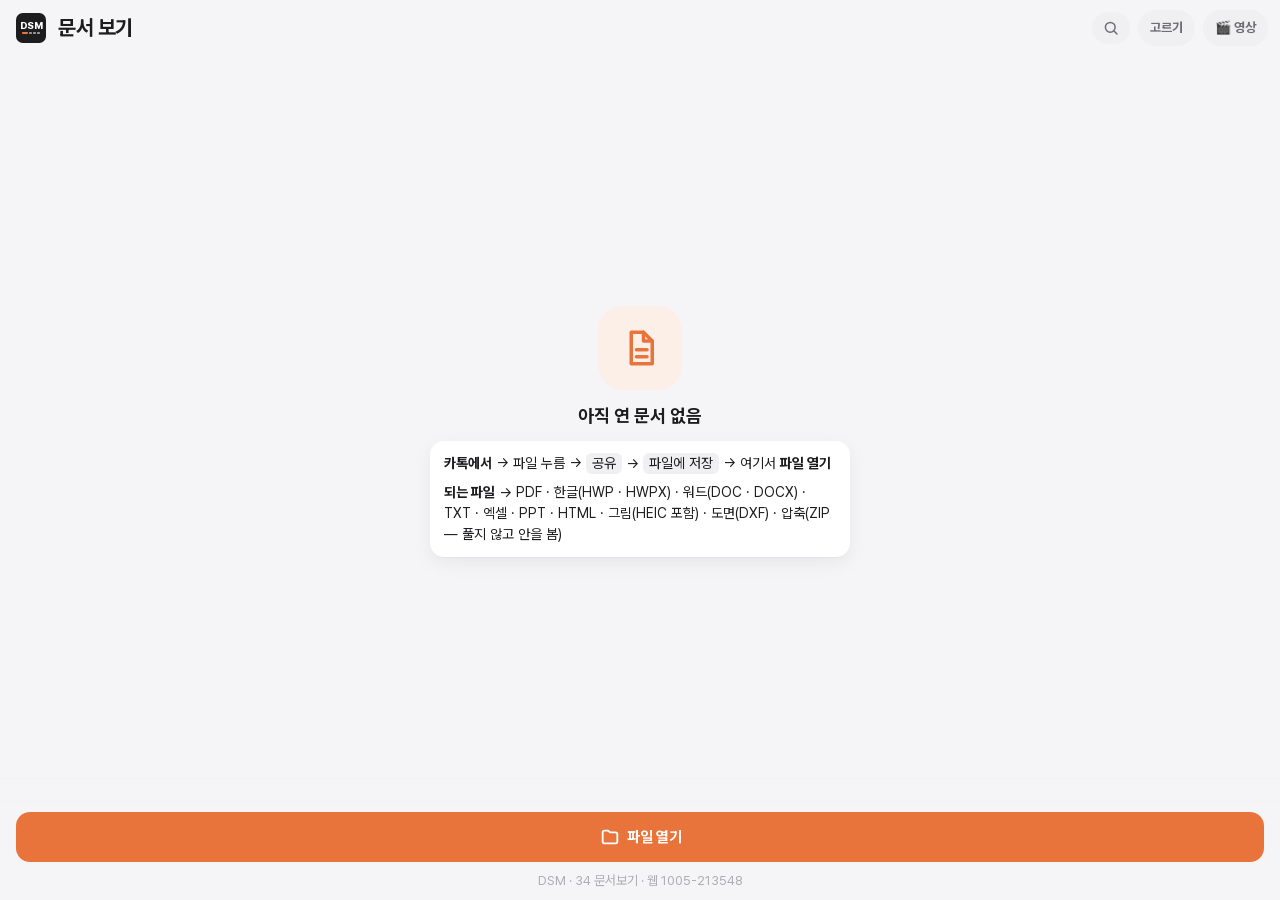
==== beta/index.html @ bac903a6 "시험판 beta — 골라 복사 (시험 뒤 지움) Co-Authored-By: Claude Opus 5.5 <noreply@anthropic.com>" ====
<!doctype html>
<html lang="ko">
<head>
<meta charset="utf-8">
<meta name="viewport" content="width=device-width, initial-scale=1, maximum-scale=1, user-scalable=no, viewport-fit=cover">
<title>문서 보기</title>
<!-- 문서 보기 — 보기 화면 (2단계 · 2026-10-03 · 시안 B 종이)
     구역 지도 : ① 색 이름 ② 모양 ③ 화면 뼈대(목록 · 보기 · 판) ④ app.js
     PC 크롬에서 열면 가짜 다리(시험용 목록)로 돈다 — 폰에서는 앱 껍데기의 window.Android 를 씀 -->
<link rel="stylesheet" href="dsm/dsm.css">
<link rel="manifest" href="manifest.webmanifest">
<meta name="apple-mobile-web-app-capable" content="yes">
<meta name="mobile-web-app-capable" content="yes">
<meta name="apple-mobile-web-app-title" content="문서 보기">
<meta name="apple-mobile-web-app-status-bar-style" content="default">
<meta name="theme-color" content="#f5f5f7" media="(prefers-color-scheme: light)">
<meta name="theme-color" content="#000000" media="(prefers-color-scheme: dark)">
<meta name="docview-ver" content="1005-213548">
<link rel="apple-touch-icon" href="icons/icon-180.png">
<link rel="icon" href="icons/favicon-32.png">
<link rel="stylesheet" href="app.css">
</head>
<body>
<svg width="0" height="0" style="position:absolute" aria-hidden="true">
  <symbol id="i-back" viewBox="0 0 24 24"><path d="M15 18l-6-6 6-6"/></symbol>
  <symbol id="i-more" viewBox="0 0 24 24"><circle cx="5" cy="12" r="1.2"/><circle cx="12" cy="12" r="1.2"/><circle cx="19" cy="12" r="1.2"/></symbol>
  <symbol id="i-open" viewBox="0 0 24 24"><path d="M4 7a2 2 0 0 1 2-2h4l2 2h6a2 2 0 0 1 2 2v8a2 2 0 0 1-2 2H6a2 2 0 0 1-2-2z"/></symbol>
  <symbol id="i-doc" viewBox="0 0 24 24"><path d="M7 3h7l5 5v13H7z"/><path d="M14 3v5h5M10 13h6M10 17h6"/></symbol>
  <symbol id="i-page" viewBox="0 0 24 24"><rect x="6" y="3" width="12" height="18" rx="2"/><path d="M9 8h6M9 12h6"/></symbol>
  <symbol id="i-find" viewBox="0 0 24 24"><circle cx="11" cy="11" r="6.5"/><path d="M20 20l-4-4"/></symbol>
  <symbol id="i-size" viewBox="0 0 24 24"><path d="M4 18L9 6l5 12M5.8 14h6.4M15 18l3-7 3 7M15.9 16h4.2"/></symbol>
  <symbol id="i-plain" viewBox="0 0 24 24"><path d="M5 6h14M5 10h14M5 14h10M5 18h7"/></symbol>
  <symbol id="i-fit" viewBox="0 0 24 24"><path d="M4 9V4h5M20 9V4h-5M4 15v5h5M20 15v5h-5"/></symbol>
  <symbol id="i-layers" viewBox="0 0 24 24"><path d="M12 4l9 5-9 5-9-5z"/><path d="M3 14l9 5 9-5"/></symbol>
  <symbol id="i-bg" viewBox="0 0 24 24"><circle cx="12" cy="12" r="8"/><path d="M12 4a8 8 0 0 1 0 16z" fill="currentColor"/></symbol>
  <symbol id="i-up" viewBox="0 0 24 24"><path d="M6 15l6-6 6 6"/></symbol>
  <symbol id="i-down" viewBox="0 0 24 24"><path d="M6 9l6 6 6-6"/></symbol>
  <symbol id="i-rot" viewBox="0 0 24 24"><path d="M20 12a8 8 0 1 1-2.34-5.66"/><path d="M20 4v5h-5"/></symbol>
  <symbol id="i-pen" viewBox="0 0 24 24"><path d="M4 20l1.2-4.8L15.5 4.9a2 2 0 0 1 2.8 0l.8.8a2 2 0 0 1 0 2.8L8.8 18.8z"/><path d="M13.5 7l3.5 3.5"/></symbol>
  <symbol id="i-memo" viewBox="0 0 24 24"><path d="M5 4h14v10.5L13.5 20H5z"/><path d="M13.5 20v-5.5H19M8.5 9h7M8.5 12.5h4"/></symbol>
  <symbol id="i-eraser" viewBox="0 0 24 24"><path d="M9 20h11"/><path d="M4.6 14.4l9-9a2 2 0 0 1 2.8 0l2.2 2.2a2 2 0 0 1 0 2.8L11 18H8.2z"/><path d="M9 9l6 6"/></symbol>
  <symbol id="i-undo" viewBox="0 0 24 24"><path d="M9 13L4 8l5-5"/><path d="M4 8h10a6 6 0 0 1 0 12h-3"/></symbol>
  <symbol id="i-x" viewBox="0 0 24 24"><path d="M6 6l12 12M18 6L6 18"/></symbol>
  <symbol id="i-share" viewBox="0 0 24 24"><circle cx="18" cy="5.5" r="2.5"/><circle cx="6" cy="12" r="2.5"/><circle cx="18" cy="18.5" r="2.5"/><path d="M8.2 10.8l7.6-4.1M8.2 13.2l7.6 4.1"/></symbol>
  <symbol id="i-ruler" viewBox="0 0 24 24"><path d="M3.5 16.5L16.5 3.5l4 4L7.5 20.5z"/><path d="M7 13l2 2M10 10l2 2M13 7l2 2"/></symbol>
  <symbol id="i-copy" viewBox="0 0 24 24"><rect x="8.5" y="8.5" width="11.5" height="11.5" rx="2.2"/><path d="M15.5 8.5V6.2a2.2 2.2 0 0 0-2.2-2.2H6.2A2.2 2.2 0 0 0 4 6.2v7.1a2.2 2.2 0 0 0 2.2 2.2h2.3"/></symbol>
  <symbol id="i-mark" viewBox="0 0 24 24"><path d="M7 3.5h10a1 1 0 0 1 1 1V21l-6-4.2L6 21V4.5a1 1 0 0 1 1-1z"/></symbol>
  <symbol id="i-arrow" viewBox="0 0 24 24"><path d="M5 19L19 5M10 5h9v9"/></symbol>
  <symbol id="i-box" viewBox="0 0 24 24"><rect x="4" y="6" width="16" height="12" rx="1.5"/></symbol>
  <symbol id="i-oval" viewBox="0 0 24 24"><ellipse cx="12" cy="12" rx="8.5" ry="6.5"/></symbol>
  <symbol id="i-text" viewBox="0 0 24 24"><path d="M5 7V4.5h14V7M12 4.5v15M9 19.5h6"/></symbol>
  <symbol id="i-grid" viewBox="0 0 24 24"><rect x="4" y="4" width="6.5" height="7" rx="1.2"/><rect x="13.5" y="4" width="6.5" height="7" rx="1.2"/><rect x="4" y="13.5" width="6.5" height="7" rx="1.2"/><rect x="13.5" y="13.5" width="6.5" height="7" rx="1.2"/></symbol>
</svg>

<!-- ③-① 최근 목록 -->
<section id="home" class="view">
  <header class="bar" id="homebar"><span class="dsm-mark" aria-hidden="true"><b>DSM</b><i><u></u><u></u><u></u><u></u></i></span><h1>문서 보기</h1><button class="tovideo 찾기단추" id="gfind" aria-label="전체 찾기"><svg class="ico"><use href="#i-find"/></svg></button><button class="tovideo" id="selbtn">고르기</button><a class="tovideo" href="video/index.html">🎬 영상</a></header>
  <header class="bar" id="selbar" hidden><h1 id="selcnt">0개 고름</h1><button class="tovideo" id="selall">다 고르기</button><button class="tovideo" id="seldone">끝</button></header>
  <header class="bar findbar" id="gbar" hidden><button class="ib" id="gclose" aria-label="찾기 닫기"><svg class="ico"><use href="#i-back"/></svg></button><label class="field"><svg class="ico"><use href="#i-find"/></svg><input id="gq" type="search" placeholder="파일 이름 · 문서 속 글" enterkeyhint="search" autocomplete="off"></label></header>
  <div id="kinds" class="칩줄" hidden></div>
  <main id="list" class="list"></main>
  <div id="empty" class="empty" hidden>
    <div class="big"><svg class="ico"><use href="#i-doc"/></svg></div>
    <h2>아직 연 문서 없음</h2>
    <div class="how">
      <div><b>카톡에서</b> → 파일 누름 → <span class="pill">⋮</span> → <span class="pill">다른 앱으로 열기</span> → 문서 보기</div>
      <div><b>되는 파일</b> → PDF · 한글(HWP · HWPX) · 워드(DOC · DOCX) · TXT · 엑셀(XLS · XLSX) · PPT(PPTX · 옛 PPT) · HTML · 그림(JPG · PNG · HEIC 등) · 도면(DXF) · 압축(ZIP — 풀지 않고 안을 봄)</div>
      <div><b>녹화 영상</b> → 갤러리에서 <span class="pill">공유</span> → 문서 보기 → 장면판으로 클로드에게 (위 🎬)</div>
    </div>
  </div>
  <button id="pick" class="fab"><svg class="ico"><use href="#i-open"/></svg>파일 열기</button>
  <div id="selfoot" class="selfoot" hidden><button id="selpdf" class="새것" hidden>📄 PDF 로</button><button id="selcmp" class="새것" hidden>⇄ 견주기</button><button id="selfav">⭐ 즐겨찾기</button><button id="selgroup">🏷 묶음</button><button id="seldel" class="지움">지우기</button></div>
  <div class="서명" id="sign">DSM · 34 문서보기</div>
</section>

<!-- ③-② 보기 -->
<section id="viewer" class="view" hidden>
  <header class="bar" id="vbar">
    <button class="ib" id="back" aria-label="뒤로"><svg class="ico"><use href="#i-back"/></svg></button>
    <div class="t"><div class="n" id="vname"></div><div class="s" id="vsub"></div></div>
    <button class="ib 밤-b" id="nightbtn" aria-label="밤 보기" hidden>🌙</button>
    <button class="ib bmk-b" id="bmk" aria-label="책갈피" hidden><svg class="ico"><use href="#i-mark"/></svg></button>
    <button class="ib memo-b" id="memo" aria-label="쪽지"><svg class="ico"><use href="#i-memo"/></svg></button>
  </header>
  <header class="bar findbar" id="findbar" hidden>
    <button class="ib" id="fclose" aria-label="찾기 닫기"><svg class="ico"><use href="#i-back"/></svg></button>
    <label class="field"><svg class="ico"><use href="#i-find"/></svg><input id="fq" type="search" placeholder="찾을 낱말" enterkeyhint="search" autocomplete="off"></label>
    <span class="cnt" id="fcnt"></span>
    <button class="ib" id="fprev" aria-label="앞"><svg class="ico"><use href="#i-up"/></svg></button>
    <button class="ib" id="fnext" aria-label="뒤"><svg class="ico"><use href="#i-down"/></svg></button>
  </header>
  <div id="memobox" class="memobox" hidden><div class="mt" id="memotext" role="button"></div><button class="ib" id="memofold" aria-label="쪽지 접기"><svg class="ico"><use href="#i-x"/></svg></button></div>
  <div id="note" class="note" hidden></div>
  <main id="reader" class="reader"><div id="pages" class="pages"></div></main>
  <main id="flow" class="flow" hidden><div id="flowin" class="flowin"></div></main>
  <main id="zipbox" class="list zipbox" hidden></main>
  <main id="cadbox" class="cadbox" hidden><canvas id="cad"></canvas><div id="cadnotes" class="cadnotes"></div></main>
  <div id="resume" class="이어봄" hidden><span id="resumetext"></span><button id="resumetop">처음부터</button></div>
  <div id="penpal" class="penpal" hidden></div>
  <div id="shapebar" class="shapebar" hidden><button data-f="a"><svg class="ico"><use href="#i-arrow"/></svg>화살표</button><button data-f="r"><svg class="ico"><use href="#i-box"/></svg>네모</button><button data-f="o"><svg class="ico"><use href="#i-oval"/></svg>동그라미</button><button data-f="t"><svg class="ico"><use href="#i-text"/></svg>글</button></div>
  <div id="stampbar" class="shapebar 도장줄" hidden></div>
  <div id="penbar" class="penbar" hidden>
    <div class="펜종류"><button data-m="펜">펜</button><button data-m="형광">형광</button><button data-m="메모">메모</button><button data-m="도형">도형</button><button data-m="도장">도장</button></div>
    <button class="펜지금" id="pencolor" aria-label="색 고르기"><i id="pencolordot"></i><svg class="ico"><use href="#i-down"/></svg></button>
    <span class="갈피"></span>
    <button class="pb" id="eraser"><svg class="ico"><use href="#i-eraser"/></svg>지우개</button>
    <button class="pb" id="undo"><svg class="ico"><use href="#i-undo"/></svg>되돌리기</button>
    <button class="pb" id="penoff" aria-label="펜 끄기"><svg class="ico"><use href="#i-x"/></svg></button>
  </div>
  <div id="measbar" class="penbar measbar" hidden>
    <div class="재기글" id="meastext"></div>
    <button class="pb" id="measscale" hidden>축척</button>
    <button class="pb" id="meassave" hidden>남기기</button>
    <button class="pb" id="measundo"><svg class="ico"><use href="#i-undo"/></svg>한 점</button>
    <button class="pb" id="measclear">새로</button>
    <button class="pb" id="measoff" aria-label="재기 끄기"><svg class="ico"><use href="#i-x"/></svg></button>
  </div>
  <footer class="tools" id="tools">
    <button class="tool" id="goto"><svg class="ico"><use href="#i-grid"/></svg>쪽 목록</button>
    <button class="tool" id="find"><svg class="ico"><use href="#i-find"/></svg>찾기</button>
    <button class="tool" id="size"><svg class="ico"><use href="#i-size"/></svg>글씨</button>
    <button class="tool" id="plain"><svg class="ico"><use href="#i-plain"/></svg><span id="plainlab">글자만</span></button>
    <button class="tool" id="fit"><svg class="ico"><use href="#i-fit"/></svg>맞춤</button>
    <button class="tool" id="layers"><svg class="ico"><use href="#i-layers"/></svg>레이어</button>
    <button class="tool" id="rot"><svg class="ico"><use href="#i-rot"/></svg>돌리기</button>
    <button class="tool" id="pen"><svg class="ico"><use href="#i-pen"/></svg>펜</button>
    <button class="tool" id="measure"><svg class="ico"><use href="#i-ruler"/></svg>재기</button>
    <button class="tool" id="pptmode"><svg class="ico"><use href="#i-plain"/></svg><span id="pptmodelab">글로</span></button>
    <button class="tool" id="copy"><svg class="ico"><use href="#i-copy"/></svg>복사</button>
    <button class="tool" id="share"><svg class="ico"><use href="#i-share"/></svg>보내기</button>
  </footer>
</section>

<!-- ③-⑤ 두 판 견주기 (0.9.6 ⑪) -->
<section id="cmpview" class="view cmpview" hidden>
  <header class="bar">
    <button class="ib" id="cmpback" aria-label="뒤로"><svg class="ico"><use href="#i-back"/></svg></button>
    <div class="t"><div class="n" id="cmpname"></div><div class="s" id="cmpsub"></div></div>
    <button class="ib" id="cmpprev" aria-label="앞 달라진 쪽"><svg class="ico"><use href="#i-up"/></svg></button>
    <button class="ib" id="cmpnext" aria-label="다음 달라진 쪽"><svg class="ico"><use href="#i-down"/></svg></button>
  </header>
  <main id="cmpbox" class="cmpbox"><canvas id="cmpcv"></canvas><div id="cmpnote" class="cmp알림" hidden></div></main>
  <footer class="cmpfoot">
    <button class="pb" id="cmpleft" aria-label="앞 쪽">‹</button><span id="cmppage" class="cmp쪽"></span><button class="pb" id="cmpright" aria-label="다음 쪽">›</button>
    <div class="seg" id="cmpmode"><button data-v="앞">앞 판</button><button data-v="겹침" class="on">겹침</button><button data-v="뒤">뒤 판</button></div>
    <button class="pb" id="cmpzoom">크게</button><button class="pb" id="cmpswap" aria-label="앞뒤 바꾸기">⇄</button>
  </footer>
</section>

<!-- ③-④ PDF 쪽 목록 (v0.7) -->
<section id="thumbs" class="view thumbs" hidden>
  <header class="bar">
    <button class="ib" id="tclose" aria-label="닫기"><svg class="ico"><use href="#i-back"/></svg></button>
    <div class="t"><div class="n">쪽 목록</div><div class="s" id="tsub"></div></div>
    <label class="field 쪽칸"><input id="tn" type="number" inputmode="numeric" placeholder="쪽 번호" min="1" enterkeyhint="go"></label>
    <button class="btn" id="tgo">이동</button>
  </header>
  <div id="tkinds" class="칩줄" hidden></div>
  <main id="tgrid" class="tgrid"></main>
  <main id="tlist" class="tlist" hidden></main>
</section>

<div id="chip" class="chip" hidden></div><!-- 칩은 목록 · 보기 둘 다에서 보이게 밖으로 (10-05) -->

<!-- ③-③ 아래에서 올라오는 판 (⋯ · 쪽 이동) -->
<div id="dim" class="dim" hidden></div>
<div id="sheet" class="sheet" hidden></div>

<script src="meta.js"></script>
<script src="zip.js"></script>
<script src="docs.js"></script>
<script src="cfb.js"></script>
<script src="hwpdoc.js"></script>
<script src="pen.js"></script>
<script src="dxf.js"></script>
<script src="xls.js"></script>
<script src="html.js"></script>
<script src="ppt.js"></script>
<script src="share.js"></script>
<script src="zipview.js"></script>
<script src="pdfmok.js"></script>
<script src="web.js"></script>
<script src="app.js"></script>
<script src="memo.js"></script>
</body>
</html>
---- beta/dsm/dsm.css ----
/* DSM 부품 — dsm.css v1.0 (2026-10-04) · 문서 보기에 묶은 사본 (원본은 PC 의 DSM 디자인 폴더 · 고치지 말고 원본에서 다시 복사)
   대표색 주황 #e8743b · 글꼴 프리텐다드 하나 (fonts/ · OFL) · 모서리 14 · 그림자 한 단 · 테두리 없음 · 글씨 13px 이상 */

@font-face{
  font-family:"Pretendard";
  src:local("Pretendard Variable"),url("fonts/PretendardVariable.woff2") format("woff2-variations"),
      url("fonts/PretendardVariable.woff2") format("woff2");
  font-weight:45 920;font-style:normal;font-display:swap;
}

/* ── 색 이름 ── 색은 여기에만 둔다 */
:root{
  --dsm-c:#e8743b;        /* 대표색 — 주 단추 · 지금 단계 · 표식 막대 */
  --dsm-c2:#fcefe7;       /* 옅은 대표색 — 지금 단계 칩 바탕 */
  --dsm-c-ink:#a84a1a;    /* 옅은 바탕 위 대표색 글씨 (읽힘 5:1) */
  --dsm-ink:#1d1d1f;      /* 글씨 */
  --dsm-dim:#6e6e73;      /* 덜 중요한 글씨 */
  --dsm-faint:#aeaeb2;    /* 서명 줄 · 화살표 */
  --dsm-bg:#f5f5f7;       /* 바탕 (회색) */
  --dsm-card:#fff;        /* 카드 */
  --dsm-chip:#f0f0f2;     /* 칩 · 보조 단추 */
  --dsm-line:#e8e8ed;     /* 목록 사이 가는 줄 */
  --dsm-ok:#248a3d; --dsm-warn:#b25000; --dsm-bad:#d70015;
  --dsm-shadow:0 1px 2px rgba(0,0,0,.04),0 6px 20px rgba(0,0,0,.06);
  --dsm-r:14px;
  --dsm-mark-ring:none;   /* 글자표는 밝게 · 어둡게 모두 검은 타일 — 어두운 판에서만 가는 테두리 빛 */
  --dsm-font:"Pretendard","Pretendard Variable","맑은 고딕","Malgun Gothic",system-ui,sans-serif;
}
:root[data-theme="dark"]{
  --dsm-c2:#3a2a20; --dsm-c-ink:#f0955f;
  --dsm-ink:#f5f5f7; --dsm-dim:#a1a1a6; --dsm-faint:#636366;
  --dsm-bg:#000; --dsm-card:#1c1c1e; --dsm-chip:#2c2c2e; --dsm-line:#38383a;
  --dsm-ok:#30d158; --dsm-warn:#ff9f0a; --dsm-bad:#ff453a;
  --dsm-shadow:0 0 0 1px #2c2c2e;
  --dsm-mark-ring:0 0 0 1px #48484a;
}
@media (prefers-color-scheme:dark){:root:not([data-theme="light"]){
  --dsm-c2:#3a2a20; --dsm-c-ink:#f0955f;
  --dsm-ink:#f5f5f7; --dsm-dim:#a1a1a6; --dsm-faint:#636366;
  --dsm-bg:#000; --dsm-card:#1c1c1e; --dsm-chip:#2c2c2e; --dsm-line:#38383a;
  --dsm-ok:#30d158; --dsm-warn:#ff9f0a; --dsm-bad:#ff453a;
  --dsm-shadow:0 0 0 1px #2c2c2e;
  --dsm-mark-ring:0 0 0 1px #48484a;
}}

/* ── 바탕 ── <html class="dsm"> 인 화면만 */
.dsm,.dsm body{background:var(--dsm-bg);color:var(--dsm-ink)}
.dsm body{margin:0;font:15px/1.6 var(--dsm-font);font-feature-settings:"tnum";
  -webkit-font-smoothing:antialiased;word-break:keep-all}
.dsm *,.dsm *::before,.dsm *::after{box-sizing:border-box}
.dsm :focus-visible{outline:2px solid var(--dsm-c);outline-offset:2px}

/* ── DSM 글자표 ── 크기는 --s 하나로 (글자 · 막대가 따라감)
   <span class="dsm-mark"><b>DSM</b><i><u></u><u></u><u></u><u></u></i></span>
   아주 작은 자리(24px 아래 · 탭) : <span class="dsm-mark dsm-mark--d"><b>D</b></span> */
.dsm-mark{--s:40px;width:var(--s);height:var(--s);font-size:calc(var(--s)*.325);
  display:inline-flex;flex-direction:column;align-items:center;justify-content:center;flex:none;
  background:#1d1d1f;color:#fff;border-radius:22.5%;box-shadow:var(--dsm-mark-ring);
  font-family:var(--dsm-font);font-weight:800;line-height:1;user-select:none}
.dsm-mark b{display:block;letter-spacing:-.05em;font-weight:800}
.dsm-mark i{display:flex;gap:.07em;width:1.95em;margin-top:.17em;margin-bottom:.14em}   /* 아래 .14em = 먹 기준 가운데 (svg · png 와 같은 자리) */
.dsm-mark i u{display:block;height:.13em;border-radius:.07em;flex:1;background:currentColor;opacity:.55}
.dsm-mark i u:first-child{flex:2;background:var(--dsm-c);opacity:1}
.dsm-mark--d{font-size:calc(var(--s)*.46);border-radius:25%}
.dsm-mark--d i{display:none}
.dsm-mark--light{background:#fff;color:#1d1d1f}   /* 검은 바탕 위 (명함 뒤 등) */
img.dsm-mark-img{border-radius:22.5%;box-shadow:var(--dsm-mark-ring)}   /* svg · png 글자표를 그림으로 넣을 때 */

/* ── 머리 ── 글자표 + 도구 이름 + 한 줄 설명 (머리 띠 · 테두리 없음) */
.dsm-head{display:flex;align-items:center;gap:10px;padding:14px 0}
.dsm-head h1{font-size:22px;letter-spacing:-.02em;margin:0;line-height:1.25}
.dsm-head p{margin:0;font-size:13px;color:var(--dsm-dim)}
.dsm-head .dsm-sp{flex:1}

/* ── 카드 ── 테두리 대신 여백 · 그림자 한 단 */
.dsm-card{background:var(--dsm-card);border-radius:var(--dsm-r);box-shadow:var(--dsm-shadow);padding:16px 20px}
.dsm-card h2{font-size:13px;color:var(--dsm-dim);font-weight:600;letter-spacing:.04em;margin:0 0 8px}

/* ── 단추 ── 큰 단추(--main)는 한 화면에 하나 · 나머지는 회색 */
.dsm-btn{border:0;border-radius:12px;padding:10px 18px;font:inherit;font-size:14px;font-weight:700;
  background:var(--dsm-chip);color:var(--dsm-ink);cursor:pointer;display:inline-flex;align-items:center;gap:6px}
.dsm-btn:hover{filter:brightness(.96)}
.dsm-btn:disabled{opacity:.4;cursor:default;filter:none}
.dsm-btn--main{background:var(--dsm-c);color:#fff}
.dsm-btn--wide{width:100%;justify-content:center;padding:14px;font-size:15px;border-radius:var(--dsm-r)}

/* ── 칩 ── 작은 고르기 · 상태 표시 */
.dsm-chip{display:inline-flex;align-items:center;gap:6px;border:0;border-radius:99px;padding:5px 12px;
  font:inherit;font-size:13px;font-weight:600;background:var(--dsm-chip);color:var(--dsm-dim)}
button.dsm-chip{cursor:pointer}
.dsm-chip--on,.dsm-chip--now{background:var(--dsm-c2);color:var(--dsm-c-ink)}
.dsm-chip--done{color:var(--dsm-ink)}
.dsm-chip--ok{color:var(--dsm-ok)} .dsm-chip--warn{color:var(--dsm-warn)} .dsm-chip--bad{color:var(--dsm-bad)}

/* ── 단계 ── 칩을 줄로 (지금 단계만 대표색) */
.dsm-steps{display:flex;gap:6px;flex-wrap:wrap}

/* ── 나눔 단추 ── 문서 | 영상 | … */
.dsm-seg{display:flex;background:var(--dsm-chip);border-radius:10px;padding:2px}
.dsm-seg button{flex:1;border:0;background:none;font:inherit;font-size:13px;font-weight:600;
  padding:6px 0;border-radius:8px;color:var(--dsm-dim);cursor:pointer}
.dsm-seg button.on{background:var(--dsm-card);color:var(--dsm-ink);box-shadow:0 1px 3px rgba(0,0,0,.1)}

/* ── 목록 ── */
.dsm-list{background:var(--dsm-card);border-radius:var(--dsm-r);padding:2px 14px}
.dsm-row{display:flex;gap:11px;align-items:center;padding:10px 0;border-bottom:1px solid var(--dsm-line)}
.dsm-row:last-child{border-bottom:0}
.dsm-row b{display:block;font-size:14px;font-weight:600}
.dsm-row span{font-size:13px;color:var(--dsm-dim)}
.dsm-row em{margin-left:auto;font-style:normal;color:var(--dsm-faint);font-size:13px}

/* ── 큰 숫자 칸 ── */
.dsm-num{background:var(--dsm-bg);border-radius:12px;padding:14px 16px}
.dsm-num .k{font-size:13px;color:var(--dsm-dim)}
.dsm-num .v{font-size:26px;font-weight:700;letter-spacing:-.02em;line-height:1.3}
.dsm-num .v small{font-size:14px;color:var(--dsm-dim);font-weight:500}

/* ── 덜 중요한 글 ── */
.dsm-note{font-size:13px;color:var(--dsm-dim);line-height:1.7}

/* ── 서명 줄 ── 화면 맨 아래 「DSM · 도구 이름 · 판」 */
.dsm-sign{font-size:13px;color:var(--dsm-faint);text-align:center;padding:10px 0 14px;letter-spacing:.01em}

/* ── 출력물 머리말 ── 워드 · PDF · 인쇄 (종이는 늘 흰 바탕) */
.dsm-paperhead{display:flex;align-items:center;gap:8px;border-bottom:1px solid #e8e8ed;
  padding-bottom:8px;margin-bottom:14px;color:#6e6e73;font-size:13px}
.dsm-paperhead .dsm-mark{background:#1d1d1f;color:#fff}
.dsm-paperhead .dsm-sp{flex:1}
@media print{
  .dsm,.dsm body{background:#fff;color:#000}
  .dsm-card{box-shadow:none}
  .dsm-sign{color:#888}
}
---- beta/app.css ----
/* 문서 보기 — 모양 (2026-10-04 DSM 부품 v1.0 바름 · 목업 1_읽을거리\DSM_목업.html · 처음 승인은 시안 B 종이)
   색은 :root 색 이름에만 · 어둡게는 폰 설정을 따라 이름만 바꾼다
   DSM : 대표색 주황 하나(--accent) · 옅은 바탕 위 주황 글씨는 --accent-ink · 글꼴 프리텐다드(dsm/dsm.css 가 묶은 파일을 부름) · 테두리 띠 없음
   파일 딱지 색(PDF 빨강 · 한글 파랑 …)은 그대로 (전무님 10-04 「A 색 그대로」) · 펜 · 형광 색도 그대로 */

/* ① 색 이름 */
:root {
  --bg:#f5f5f7; --surface:#ffffff; --surface2:#f0f0f2; --text:#1d1d1f; --sub:#6e6e73; --line:#e8e8ed; --rule:#d2d2d7;
  --accent:#e8743b; --on-accent:#ffffff; --accent-soft:#fcefe7; --accent-ink:#a84a1a; --bar:#f5f5f7; --bar-text:#1d1d1f; --faint:#aeaeb2;
  --page:#ffffff; --page-text:#1d1d1f; --reader:#ebebef;
  --shadow:0 1px 2px rgba(0,0,0,.04), 0 6px 20px rgba(0,0,0,.06);
  --radius:14px; --font:"Pretendard","Pretendard Variable","Malgun Gothic","맑은 고딕",system-ui,sans-serif; --read-font:var(--font);
  color-scheme:light;
}
@media (prefers-color-scheme: dark) {
  :root {
    --bg:#000000; --surface:#1c1c1e; --surface2:#2c2c2e; --text:#f5f5f7; --sub:#a1a1a6; --line:#38383a; --rule:#48484a;
    --accent:#e8743b; --on-accent:#ffffff; --accent-soft:#3a2a20; --accent-ink:#f0955f; --bar:#000000; --bar-text:#f5f5f7; --faint:#636366;
    --page:#1c1c1e; --page-text:#e5e5ea; --reader:#000000; --shadow:0 0 0 1px #2c2c2e;
    color-scheme:dark;
  }
}

/* ② 모양 */
* { box-sizing:border-box; -webkit-tap-highlight-color:transparent; }
html, body { margin:0; height:100%; }
body { background:var(--bg); color:var(--text); font-family:var(--font); font-size:15px; line-height:1.5; overflow:hidden; }
button { font:inherit; color:inherit; background:none; border:0; padding:0; cursor:pointer; }
.ico { width:22px; height:22px; stroke:currentColor; fill:none; stroke-width:2; stroke-linecap:round; stroke-linejoin:round; flex:none; }
.view { position:fixed; inset:0; display:flex; flex-direction:column; }
[hidden] { display:none !important; }

.bar { flex:none; display:flex; align-items:center; gap:8px; min-height:56px; padding:8px 12px; background:var(--bar); color:var(--bar-text); }
.bar h1 { margin:0 4px; font-size:21px; flex:1; }
.tovideo { flex:none; text-decoration:none; background:var(--surface2); color:var(--sub); border-radius:999px; padding:8px 14px; font-weight:700; font-size:14px; }   /* 10-04 · 36번 영상 → 클로드 */
.bar .t { flex:1; min-width:0; }
.bar .n { font-weight:700; font-size:15px; white-space:nowrap; overflow:hidden; text-overflow:ellipsis; }
.bar .s { font-size:13px; color:var(--sub); }
.ib { width:42px; height:42px; border-radius:50%; display:grid; place-items:center; flex:none; }
.ib:active { background:var(--surface2); }

/* 최근 목록 */
.list { flex:1; overflow-y:auto; padding:6px 12px 96px; -webkit-overflow-scrolling:touch; }
.sec { font-size:13px; color:var(--sub); margin:12px 6px 6px; }
.item { display:flex; gap:12px; align-items:center; width:100%; text-align:left; background:var(--surface); border-radius:var(--radius); padding:12px; margin-bottom:8px; box-shadow:var(--shadow); }
.item:active { background:var(--surface2); }
.badge { width:46px; height:50px; border-radius:8px; display:grid; place-items:center; font-size:13px; font-weight:800; color:#fff; flex:none; letter-spacing:-.4px; }
.b-pdf { background:#d9473f; } .b-hwp, .b-hwpx { background:#2b7bd6; } .b-doc, .b-docx { background:#2f4f9e; } .b-txt { background:#6b7480; } .b-img { background:#8e44ad; } .b-cad { background:#16a085; } .b-xls { background:#1d6f42; } .b-etc { background:#8a7f70; }
.item .t { flex:1; min-width:0; }
.item .n { font-weight:600; font-size:15px; white-space:nowrap; overflow:hidden; text-overflow:ellipsis; }
.item .s { font-size:13px; color:var(--sub); }
.item .more { width:40px; height:40px; display:grid; place-items:center; color:var(--sub); border-radius:50%; }
.fab { position:fixed; right:16px; bottom:calc(20px + env(safe-area-inset-bottom)); display:flex; align-items:center; gap:6px; background:var(--accent); color:var(--on-accent); border-radius:999px; padding:13px 20px; font-weight:700; font-size:15px; box-shadow:0 6px 16px rgba(0,0,0,.2); }
.fab .ico { stroke:var(--on-accent); }

.empty { flex:1; display:flex; flex-direction:column; align-items:center; justify-content:center; text-align:center; padding:26px; gap:12px; color:var(--sub); }
.empty .big { width:84px; height:84px; border-radius:24px; background:var(--accent-soft); color:var(--accent); display:grid; place-items:center; }
.empty .big .ico { width:42px; height:42px; }
.empty h2 { margin:0; color:var(--text); font-size:18px; }
.how { text-align:left; background:var(--surface); border-radius:var(--radius); padding:12px 14px; box-shadow:var(--shadow); color:var(--text); font-size:14px; width:100%; max-width:420px; }
.how div + div { margin-top:8px; }
.pill { display:inline-block; background:var(--surface2); border-radius:6px; padding:0 6px; }

/* 보기 */
.reader { flex:1; overflow:auto; background:var(--reader); -webkit-overflow-scrolling:touch; touch-action:pan-x pan-y; }
.pages { padding:10px; display:flex; flex-direction:column; align-items:center; gap:10px; width:100%; }
.pg { width:100%; background:#fff; box-shadow:0 1px 4px rgba(0,0,0,.18); border-radius:2px; position:relative; overflow:hidden; }
.pg img { display:block; width:100%; height:100%; }
.pg .no { position:absolute; inset:0; display:grid; place-items:center; color:#9aa4b2; font-size:14px; }
@media (prefers-color-scheme: dark) { .pg img { filter:brightness(.88); } }
.chip { position:fixed; left:50%; transform:translateX(-50%); bottom:calc(84px + env(safe-area-inset-bottom)); background:rgba(20,22,26,.78); color:#fff; font-size:13px; padding:5px 12px; border-radius:999px; pointer-events:none; }
.tools { flex:none; display:flex; justify-content:space-around; align-items:center; padding:6px 6px calc(10px + env(safe-area-inset-bottom)); background:var(--bar); color:var(--bar-text); border-top:1px solid var(--line); }
.tool { display:flex; flex-direction:column; align-items:center; gap:2px; font-size:13px; min-width:64px; padding:6px 4px; border-radius:12px; }
.tool:active { background:var(--accent-soft); color:var(--accent-ink); }

.note { margin:10px 12px 0; display:flex; gap:10px; align-items:flex-start; background:var(--accent-soft); color:var(--text); border-radius:14px; padding:12px 14px; font-size:14px; }
.note b { color:var(--accent-ink); }
.note .sm { color:var(--sub); font-size:13px; word-break:break-all; }

/* 아래 판 */
.dim { position:fixed; inset:0; background:rgba(0,0,0,.35); }
.sheet { position:fixed; left:0; right:0; bottom:0; background:var(--surface); border-radius:22px 22px 0 0; box-shadow:0 -6px 24px rgba(0,0,0,.18); padding:10px 18px calc(18px + env(safe-area-inset-bottom)); }
.sheet .grab { width:40px; height:4px; border-radius:2px; background:var(--line); margin:0 auto 12px; }
.sheet h3 { margin:0 0 10px; font-size:16px; }
.sheet .row { display:flex; gap:10px; align-items:center; }
.sheet input { flex:1; font:inherit; font-size:18px; padding:10px 14px; border-radius:12px; border:1px solid var(--line); background:var(--surface2); color:var(--text); }
.btn { padding:11px 18px; border-radius:12px; background:var(--accent); color:var(--on-accent); font-weight:700; }
.btn.plain { background:var(--surface2); color:var(--text); }
.act { display:block; width:100%; text-align:left; padding:14px 6px; font-size:16px; border-bottom:1px solid var(--line); }
.act:last-child { border-bottom:0; }
.act.warn { color:#c0392b; }

/* ── 3단계 : 글 문서 (TXT · 워드 · 한글) ── 글씨 크기는 .flowin 의 font-size 하나로 */
.flow { flex:1; overflow:auto; background:var(--page); color:var(--page-text); -webkit-overflow-scrolling:touch; }
.flowin { padding:18px 18px 40px; font-family:var(--read-font); font-size:17px; line-height:1.7; word-break:keep-all; overflow-wrap:anywhere; }
.flowin.바탕-종이 { background:#fffdf8; color:#2b2620; }
.flow:has(.바탕-종이) { background:#fffdf8; }
.flowin.바탕-어둡게 { background:#14171c; color:#e2e6ec; }
.flow:has(.바탕-어둡게) { background:#14171c; }
.flowin.글꼴-명조 { font-family:'Noto Serif CJK KR', 'Noto Serif KR', serif; }
.flowin p { margin:0 0 .45em; min-height:1em; }
.flowin p.빈줄 { min-height:.6em; margin:0; }
.flowin h2, .flowin h3, .flowin h4, .flowin h5, .flowin h6, .flowin h7 { font-family:var(--font); margin:.8em 0 .4em; line-height:1.35; }
.flowin .표틀 { overflow-x:auto; margin:.4em 0 .9em; }
.flowin table { border-collapse:collapse; font-size:.86em; line-height:1.45; min-width:60%; }
.flowin td { border:1px solid var(--rule); padding:.35em .5em; vertical-align:top; min-width:3.6em; }
.flowin td p { margin:0; }
.flowin .그림 { max-width:100%; height:auto; display:inline-block; vertical-align:middle; }
.flowin .빈그림 { color:var(--sub); font-size:.85em; }
.flowin .그림틀 { text-align:center; margin:.4em 0; }   /* 옛 한글 — 글자처럼 취급 안 한 그림 · 묶음 (10-05) */
.flowin .그림.채우는중 { background:var(--rule); min-width:3em; min-height:2em; }   /* 뒤에서 꺼내는 중인 그림 자리 */
.flowin .탭 { display:inline-block; min-width:2em; }
.flowin .글머리 { color:var(--accent-ink); }
.flowin .글상자 { border:1px dashed var(--rule); border-radius:6px; padding:.5em .7em; margin:.4em 0; }
.flowin .쪽나눔 { border:0; border-top:1px dashed var(--rule); margin:1.2em 0; }
.flowin .형광 { background:#fff3a0; color:#191f28; }
.flowin .txt, .flowin .글자만 { white-space:pre-wrap; font-family:var(--read-font); }
mark { background:#ffe26a; color:#1b1f24; border-radius:3px; padding:0 1px; }
mark.cur { background:#ff9f2e; }

/* 찾기 막대 */
.findbar { gap:4px; padding:6px 6px; }
.field { flex:1; min-width:0; display:flex; align-items:center; gap:6px; background:var(--surface2); color:var(--text); border-radius:999px; padding:4px 12px; }
.field .ico { width:18px; height:18px; opacity:.6; }
.field input { flex:1; min-width:0; border:0; outline:0; background:transparent; color:var(--text); font:inherit; font-size:16px; padding:5px 0; }
.cnt { font-size:13px; color:var(--sub); white-space:nowrap; min-width:3.2em; text-align:center; }

/* 글씨 판 */
.sheet .opt { display:flex; align-items:center; gap:12px; margin:10px 0; }
.sheet .lab { width:64px; font-size:14px; color:var(--sub); flex:none; }
.step { flex:1; display:flex; align-items:center; justify-content:space-between; background:var(--surface2); border-radius:999px; padding:4px; }
.step button { width:52px; height:38px; border-radius:999px; background:var(--surface); font-weight:800; box-shadow:var(--shadow); }
.step .v { font-weight:700; }
.seg { flex:1; display:flex; background:var(--surface2); border-radius:999px; padding:4px; gap:4px; }
.seg button { flex:1; padding:8px 0; border-radius:999px; font-size:14px; }
.seg button.on { background:var(--surface); box-shadow:var(--shadow); font-weight:700; color:var(--accent-ink); }
.tool.on { background:var(--accent-soft); color:var(--accent-ink); font-weight:700; }

/* ── 화면 크기 (2026-10-03 · 폴드 접음 344px ~ 펼침 880px · 태블릿) ──
   글 문서 한 줄은 46em 까지만 (펼친 폴드에서 줄이 너무 길어지지 않게) · 목록 · 판은 가운데로 */
.flowin { max-width:46em; margin:0 auto; }
.list > * { max-width:720px; margin-left:auto; margin-right:auto; }
.sheet { max-width:560px; margin:0 auto; }
.note { max-width:46em; }
@media (min-width:600px) { .note { margin-left:auto; margin-right:auto; width:calc(100% - 24px); } }
@media (max-width:359px) {           /* 접은 폴드 바깥 화면 · 작은 폰 */
  .bar { padding:6px 6px; gap:4px; }
  .flowin { padding:14px 12px 36px; }
  .tool { min-width:52px; font-size:13px; }
  .findbar .ib { width:36px; height:36px; }
  .item { gap:10px; padding:10px; }
  .badge { width:40px; height:46px; }
}
.flowin p.표줄 { font-family:var(--font); font-size:.9em; border-bottom:1px dotted var(--rule); padding:.15em 0; margin:0; }

/* 그림 — 흰 바탕 대신 투명 · 체크 무늬 없이 */
.pg.그림쪽 { background:transparent; box-shadow:none; }

/* 도면 (DXF) — 캔버스 하나 · 손가락은 dxf.js 가 받음 */
.cadbox { flex:1; position:relative; overflow:hidden; background:#111418; }
.cadbox canvas { position:absolute; inset:0; width:100%; height:100%; display:block; }
.층줄 { display:flex; align-items:center; gap:10px; padding:10px 4px; border-bottom:1px solid var(--line); font-size:15px; }
.층줄 input { width:20px; height:20px; accent-color:var(--accent); }
.층줄 .칩 { width:14px; height:14px; border-radius:4px; flex:none; border:1px solid var(--line); }
.층줄 .수 { margin-left:auto; color:var(--sub); font-size:13px; }
.층목록 { max-height:55vh; overflow:auto; margin:6px 0 10px; }
.층단추 { display:flex; gap:8px; }

/* 엑셀 — 시트 탭 · 열 이름 · 행 번호 (엑셀처럼) */
.flowin .엑셀 { font-family:var(--font); }
.시트탭 { display:flex; gap:6px; overflow-x:auto; padding:0 0 10px; position:sticky; top:-18px; background:inherit; z-index:2; }
.시트탭 button { flex:none; padding:6px 12px; border-radius:999px; background:rgba(127,127,127,.16); color:inherit; font-size:14px; white-space:nowrap; }
.시트탭 button.on { background:var(--accent); color:var(--on-accent); font-weight:700; }
.flowin table.시트 { font-size:.82em; border-collapse:collapse; min-width:0; }
.flowin table.시트 th { background:rgba(127,127,127,.16); color:inherit; opacity:.75; font-weight:600; font-size:.85em; padding:.2em .5em; border:1px solid var(--rule); }
.flowin table.시트 tr > th:first-child { text-align:right; white-space:nowrap; min-width:2.4em; }
.flowin table.시트 td { min-width:5em; white-space:pre-wrap; max-width:22em; overflow-wrap:normal; word-break:keep-all; }
.flowin table.시트 td.수 { text-align:right; font-variant-numeric:tabular-nums; white-space:nowrap; }
.시트알림 { color:var(--sub); font-size:13px; }

/* ── v0.6 (2026-10-03) : 돌리기 · 쪽지 · 펜 ──
   쪽 틀(.pg) 안의 .속 = 그림 + 펜 표시(svg). 돌리면 .pg 비율이 뒤집히고 .속 이 가운데에서 돔 (app.js 쪽모양) */
.pg .속 { position:absolute; left:50%; top:50%; width:100%; height:100%; transform:translate(-50%,-50%); }
.pg .속 img { display:block; width:100%; height:100%; }
.pg svg.mk { position:absolute; inset:0; width:100%; height:100%; pointer-events:none; overflow:visible; }
@media (prefers-color-scheme: dark) { .pg svg.mk { filter:brightness(1.1); } }

/* 문서 쪽지 — 노란 쪽지 한 장 */
:root { --memo-bg:#fff4c2; --memo-text:#3d3200; --memo-line:#f0dc85; }
@media (prefers-color-scheme: dark) { :root { --memo-bg:#3a3418; --memo-text:#f2e6b3; --memo-line:#57502a; } }
.memobox { flex:none; display:flex; align-items:flex-start; gap:4px; margin:8px 12px 0; background:var(--memo-bg); color:var(--memo-text); border:1px solid var(--memo-line); border-radius:12px; padding:8px 4px 8px 12px; font-size:14px; line-height:1.5; }
.memobox .mt { flex:1; min-width:0; white-space:pre-wrap; word-break:keep-all; overflow-wrap:anywhere; display:-webkit-box; -webkit-line-clamp:3; -webkit-box-orient:vertical; overflow:hidden; padding-top:3px; }
.memobox .mt::before { content:'📝 '; }
.memobox .ib { width:32px; height:32px; }
.memobox .ib .ico { width:18px; height:18px; }
@media (min-width:600px) { .memobox { max-width:46em; margin-left:auto; margin-right:auto; width:calc(100% - 24px); } }
.memo-b { color:var(--sub); }
.memo-b.있음 { color:#c79a00; }
.memo-b.있음 .ico { fill:var(--memo-bg); }
.item .memo { font-size:13px; color:var(--memo-text); background:var(--memo-bg); border-radius:6px; padding:1px 7px; margin-top:4px; white-space:nowrap; overflow:hidden; text-overflow:ellipsis; max-width:100%; width:fit-content; }
.sheet textarea { width:100%; font:inherit; font-size:16px; line-height:1.6; padding:10px 12px; border-radius:12px; border:1px solid var(--memo-line); background:var(--memo-bg); color:var(--memo-text); resize:vertical; min-height:7.5em; max-height:45vh; }
.sheet .끝줄 { margin-top:10px; }
.btn.warn { color:#c0392b; }

/* 펜 판 — 도구 줄 바로 위 */
.penbar { flex:none; display:flex; align-items:center; gap:4px; padding:6px 8px; background:var(--bar); border-top:1px solid var(--line); overflow-x:auto; scrollbar-width:none; }
.penbar::-webkit-scrollbar { display:none; }
.chip { white-space:nowrap; }
body:has(#viewer:not([hidden]) #penbar:not([hidden])) .chip { bottom:calc(140px + env(safe-area-inset-bottom)); }   /* 칩이 body 로 나감 (0.9.3) */
body:has(#viewer:not([hidden]) #shapebar:not([hidden])) .chip, body:has(#viewer:not([hidden]) #stampbar:not([hidden])) .chip { bottom:calc(206px + env(safe-area-inset-bottom)); }
.penbar .펜색 { width:38px; height:38px; border-radius:50%; display:grid; place-items:center; flex:none; }
.penbar .펜색 i { width:24px; height:24px; border-radius:50%; display:block; box-shadow:inset 0 0 0 2px rgba(0,0,0,.12); }
.penbar .펜색.on { background:var(--accent-soft); box-shadow:inset 0 0 0 2px var(--accent); }
.penbar .갈피 { width:1px; height:26px; background:var(--line); margin:0 2px; flex:none; }
.penbar .pb { display:flex; align-items:center; gap:4px; font-size:13px; padding:8px 9px; border-radius:999px; white-space:nowrap; flex:none; color:var(--bar-text); }
.penbar .pb .ico { width:18px; height:18px; }
.penbar .pb.on { background:var(--accent-soft); color:var(--accent-ink); font-weight:700; }
.penbar .pb:disabled { opacity:.35; }
#penoff { margin-left:auto; }
@media (max-width:359px) { .penbar { gap:2px; padding:6px 4px; } .penbar .pb { padding:8px 6px; } .penbar .펜색 { width:36px; height:36px; } }

/* HTML (v0.6) — 걸러 옮긴 꼴만 · 링크는 눌리지 않음(밖으로 안 나감) */
.b-html { background:#e8710a; }
.flowin .html문서 pre { white-space:pre-wrap; font-size:.9em; background:rgba(127,127,127,.1); padding:.6em .8em; border-radius:6px; }
.flowin .html문서 blockquote { margin:.4em 0; padding-left:.9em; border-left:3px solid var(--rule); }
.flowin .html문서 .html링크 { color:var(--accent-ink); text-decoration:underline; text-decoration-color:rgba(232,116,59,.45); }
.flowin .html문서 ul, .flowin .html문서 ol { padding-left:1.4em; margin:.3em 0 .6em; }
.flowin .html문서 hr { border:0; border-top:1px solid var(--rule); margin:1em 0; }
.flowin .html문서 img.그림 { max-width:100%; height:auto; }
.flowin .html문서 div { min-height:0; }

/* ── v0.7 (2026-10-03) : 쪽 목록 · PDF 찾기 · 재기 · 보내기 ── */
.thumbs { background:var(--reader); z-index:5; }
.thumbs .bar { gap:6px; }
.쪽칸 { flex:0 1 92px; padding:2px 10px; }
.쪽칸 input { font-size:15px; padding:6px 0; width:100%; }
.thumbs .btn { padding:9px 14px; flex:none; }
.tgrid { flex:1; overflow-y:auto; display:grid; grid-template-columns:repeat(auto-fill, minmax(92px, 1fr)); gap:12px 10px; padding:14px 14px calc(24px + env(safe-area-inset-bottom)); align-content:start; }
.썸 { display:flex; flex-direction:column; align-items:center; gap:5px; min-width:0; }
.썸틀 { width:100%; position:relative; overflow:hidden; background:#fff; border-radius:3px; box-shadow:0 1px 4px rgba(0,0,0,.2); }
.썸틀 .속 { position:absolute; left:50%; top:50%; width:100%; height:100%; transform:translate(-50%,-50%); }
.썸틀 img { display:block; width:100%; height:100%; }
.썸.지금 .썸틀 { box-shadow:0 0 0 3px var(--accent); }
.썸번호 { font-size:13px; color:var(--sub); }
.썸.지금 .썸번호 { color:var(--accent-ink); font-weight:700; }
.썸번호 i { font-style:normal; color:#e5383b; }
@media (prefers-color-scheme: dark) { .썸틀 img { filter:brightness(.88); } }
.pg .찾은칸 { position:absolute; background:rgba(255,214,0,.42); mix-blend-mode:multiply; border-radius:2px; pointer-events:none; }
.pg .찾은칸.cur { background:rgba(255,140,0,.55); box-shadow:0 0 0 2px rgba(255,120,0,.85); }
.measbar { gap:6px; }
.measbar .재기글 { flex:1; min-width:0; word-break:keep-all; font-size:13px; line-height:1.35; color:var(--bar-text); padding:2px 4px; }
.measbar .재기글 b { color:#0090c9; font-size:14px; }
@media (prefers-color-scheme: dark) { .measbar .재기글 b { color:#7fd6ff; } }
.measbar .흐림 { color:var(--sub); }
#measoff { margin-left:0; }
.판설명 { font-size:13px; color:var(--sub); padding:10px 6px 0; }
.tools .tool { flex:1 1 0; min-width:0; max-width:96px; white-space:nowrap; }

/* ── v0.7.1 (2026-10-03) : 형광펜 따로 · 색 여럿 ──
   형광은 svg.hl 한 장에 불투명으로 칠하고 그 장 전체를 곱하기(multiply) · 80% 로 섞음
   → 겹쳐 칠해도 안 진해지고, 검은 글자는 검게 남음(또렷). 펜(svg.mk)은 그 위 */
.pg svg.hl { position:absolute; inset:0; width:100%; height:100%; pointer-events:none; overflow:visible; mix-blend-mode:multiply; opacity:.8; }
.펜종류 { display:flex; flex:none; background:var(--surface2); border-radius:999px; padding:3px; gap:2px; }
.펜종류 button { padding:7px 12px; border-radius:999px; font-size:14px; color:var(--sub); }
.펜종류 button.on { background:var(--surface); color:var(--accent-ink); font-weight:700; box-shadow:var(--shadow); }
.펜지금 { display:flex; align-items:center; gap:2px; flex:none; padding:4px 4px 4px 6px; border-radius:999px; color:var(--sub); }
.펜지금 i, .penpal .펜색 i { width:26px; height:26px; border-radius:50%; display:block; box-shadow:inset 0 0 0 2px rgba(0,0,0,.14); }
.펜지금 .ico { width:16px; height:16px; }
.펜지금.꺼짐 i { opacity:.35; }
i.형광점 { border-radius:7px !important; }
.penpal { flex:none; display:flex; gap:4px; padding:8px 8px 4px; background:var(--bar); border-top:1px solid var(--line); overflow-x:auto; scrollbar-width:none; }
.penpal::-webkit-scrollbar { display:none; }
.penpal .펜색 { flex:none; width:auto; height:auto; min-width:44px; display:flex; flex-direction:column; align-items:center; gap:3px; padding:4px 2px; border-radius:12px; }
.penpal .펜색 span { font-size:13px; color:var(--sub); }
.penpal .펜색.on { background:var(--accent-soft); box-shadow:none; }
.penpal .펜색.on span { color:var(--accent-ink); font-weight:700; }
@media (max-width:420px) {                    /* 접은 폰 · 작은 폰 — 지우개 · 되돌리기는 그림만 */
  #eraser, #undo { font-size:0; gap:0; padding:8px; }
  #eraser .ico, #undo .ico { width:20px; height:20px; }
}

/* 위치 메모 (v0.7.1) — 쪽 틀(.pg)을 너비 기준 그릇으로 → 메모 너비 · 글씨는 cqw (쪽과 같이 커짐) */
.pg { container-type:inline-size; }
.메모층 { position:absolute; inset:0; pointer-events:none; z-index:2; }
.cadnotes { position:absolute; inset:0; pointer-events:none; overflow:hidden; }
.메모쪽 { position:absolute; pointer-events:auto; background:rgba(255,244,194,.96); color:#3d3200; border:1px solid #e0bf3e; border-radius:.35em; padding:.45em .55em; line-height:1.4; box-shadow:0 2px 8px rgba(0,0,0,.2); font-family:var(--font); }
.메모쪽 .메모글 { white-space:pre-wrap; word-break:keep-all; overflow-wrap:anywhere; }
.메모손잡이 { display:none; position:absolute; right:-11px; bottom:-11px; width:24px; height:24px; border-radius:50%; background:var(--accent); border:3px solid #fff; box-shadow:0 1px 4px rgba(0,0,0,.3); }
#viewer:has(#penbar.메모중:not([hidden])) .메모손잡이 { display:block; }
#viewer:has(#penbar.메모중:not([hidden])) .메모쪽 { outline:2px dashed rgba(43,107,255,.55); outline-offset:2px; }
.메모핀 { position:absolute; transform:translate(-50%,-50%); pointer-events:auto; }
.메모핀 .핀 { width:32px; height:32px; border-radius:50%; background:#ffd43b; border:2px solid #fff; display:grid; place-items:center; font-size:16px; box-shadow:0 2px 6px rgba(0,0,0,.3); }
.메모핀 .메모말 { display:none; position:absolute; left:50%; top:calc(100% + 6px); transform:translateX(-50%); width:max-content; max-width:min(70vw, 320px); background:rgba(255,244,194,.98); color:#3d3200; border:1px solid #e0bf3e; border-radius:8px; padding:.45em .6em; white-space:pre-wrap; word-break:keep-all; line-height:1.4; box-shadow:0 2px 8px rgba(0,0,0,.2); }
.메모핀.펼침 .메모말 { display:block; }
.penbar.메모중 #pencolor, .penbar.메모중 #eraser, .penbar.메모중 #undo, .penbar.메모중 .갈피 { display:none; }
.펜종류 button { padding:7px 11px; }

/* 아이폰 웹앱 (web.js) — 사파리에서 처음 열었을 때 「홈 화면에 추가」 안내 띠 */
.홈안내 { display:flex; align-items:center; gap:6px; margin:8px 12px 0; padding:10px 6px 10px 14px; border-radius:14px; background:var(--accent-soft); font-size:14px; line-height:1.5; }
.홈안내 b { color:var(--accent-ink); }
.홈안내 .ib { margin-left:auto; width:34px; height:34px; font-size:20px; color:var(--sub); }

/* ZIP 보기 (10-04 · zipview.js) — 첫 화면 목록과 같은 줄 모양 · 위에 길(폴더) · 요약 · 갤럭시는 「모두 풀어 저장」 */
.b-zip { background:#b7791f; } .b-dir { background:#e3a72f; font-size:22px; }
.zipbox { padding-top:8px; }
.zip길 { display:flex; flex-wrap:wrap; align-items:center; gap:2px 4px; margin:2px 4px 6px; font-size:15px; }
.zip길 button { padding:6px 8px; border-radius:10px; background:var(--surface2); color:var(--text); font-size:15px; max-width:100%; overflow:hidden; text-overflow:ellipsis; white-space:nowrap; }
.zip길 button.지금 { background:var(--accent-soft); color:var(--accent-ink); font-weight:700; }
.zip길 .사이 { color:var(--sub); }
.zip요약 { font-size:13px; color:var(--sub); margin:0 6px 10px; }
.zip모두 { display:block; width:100%; margin:0 0 12px; padding:13px 14px; border-radius:var(--radius); background:var(--accent); color:var(--on-accent); font-weight:700; font-size:15px; text-align:center; }
.zipbox .item .s .자물쇠 { color:#c0392b; }

/* PPT 보기 (10-04 · ppt.js) — 목록 딱지 · 「글로」 의 장 머리 · 발표자 메모 */
.b-ppt { background:#d35400; }
.flowin .ppt장머리 { display:inline-block; margin:1.4em 0 .3em; padding:1px 10px; border-radius:10px; background:#d35400; color:#fff; font-family:var(--font); font-size:13px; font-weight:700; }
.flowin .ppt글 > .ppt장머리:first-child { margin-top:0; }
.flowin .ppt글 h4 { font-size:1.15em; }
.flowin .ppt메모 { margin:.5em 0 .8em; padding:.45em .8em; border-left:3px solid #d35400; background:rgba(211,84,0,.07); font-size:.88em; white-space:pre-wrap; }

/* ── DSM (10-04 · 목업 DSM_목업.html) ── 머리 글자표 · 목록 묶음(카드 하나 + 가는 줄) · 넓은 큰 단추 하나 · 서명 줄 */
.bar h1 { letter-spacing:-.02em; }
.bar .dsm-mark { --s:30px; margin-left:4px; }
.list { padding:4px 14px 132px; }
.sec { font-weight:600; margin:14px 4px 6px; }
.묶음 { background:var(--surface); border-radius:var(--radius); box-shadow:var(--shadow); padding:0 12px; }
.묶음 .item { background:none; box-shadow:none; border-radius:0; margin:0; padding:11px 0; border-bottom:1px solid var(--line); }
.묶음 .item:last-child { border-bottom:0; }
.묶음 .item:active { background:none; opacity:.55; }
.badge { width:42px; height:46px; border-radius:9px; font-size:12px; }
.item .more { color:var(--faint); }
.fab { left:16px; right:16px; bottom:calc(38px + env(safe-area-inset-bottom)); justify-content:center; border-radius:var(--radius); padding:14px; box-shadow:none; }
.서명 { position:fixed; left:0; right:0; bottom:calc(10px + env(safe-area-inset-bottom)); text-align:center; font-size:13px; color:var(--faint); pointer-events:none; }
.empty { padding-bottom:120px; }
.tools { border-top:0; box-shadow:0 -1px 0 var(--line); background:var(--surface); }
.zipbox .item { background:var(--surface); }
/* 아래 큰 단추 · 서명 줄 뒤 — 목록이 비치지 않게 바탕색으로 덮음 (10-04 실측) */
#home::after { content:''; position:fixed; left:0; right:0; bottom:0; height:calc(124px + env(safe-area-inset-bottom)); background:linear-gradient(to bottom, transparent, var(--bg) 38%); pointer-events:none; z-index:1; }
.fab, .서명 { z-index:2; }

/* 10-04 · 목업 넷 (복사_목업.html) — 형식 · 묶음 칩 줄 · 고르기 · 아래 두 단추 · 권함 카드 */
.칩줄 { flex:none; display:flex; gap:6px; align-items:center; overflow-x:auto; padding:0 14px 8px; scrollbar-width:none; -webkit-overflow-scrolling:touch; }
.칩줄::-webkit-scrollbar { display:none; }
.칩줄 .칩 { flex:none; padding:6px 12px; border-radius:999px; background:var(--surface2); color:var(--sub); font-size:13px; font-weight:600; white-space:nowrap; }
.칩줄 .칩 i { font-style:normal; opacity:.75; margin-left:2px; }
.칩줄 .칩.on { background:var(--accent-soft); color:var(--accent-ink); font-weight:700; }
.나눔 { flex:none; display:flex; background:var(--surface2); border-radius:10px; padding:2px; }
.나눔 button { padding:5px 10px; border-radius:8px; font-size:13px; font-weight:600; color:var(--sub); }
.나눔 button.on { background:var(--surface); color:var(--text); box-shadow:0 1px 3px rgba(0,0,0,.12); }
#homebar .tovideo, #selbar .tovideo { padding:8px 12px; font-size:13px; }
#selbar h1 { font-size:18px; }
.sec { display:flex; align-items:center; }
.sec span { flex:1; }
.모두칸 { font-size:13px; font-weight:600; color:var(--sub); padding:2px 6px; }
.모두칸.on { color:var(--accent-ink); font-weight:700; }
.고름칸 { width:24px; height:24px; border-radius:50%; border:2px solid var(--faint); flex:none; display:grid; place-items:center; font-size:13px; color:transparent; }
.고름칸.on { background:var(--accent); border-color:var(--accent); color:#fff; }
.selfoot { position:fixed; left:16px; right:16px; bottom:calc(38px + env(safe-area-inset-bottom)); display:flex; gap:8px; z-index:2; }
.selfoot button { flex:1; padding:14px; border-radius:var(--radius); font-weight:700; font-size:15px; background:var(--surface2); color:var(--text); }
.selfoot button:disabled { opacity:.45; }
.selfoot .지움, .btn.지움 { background:#d70015; color:#fff; }
@media (prefers-color-scheme: dark) { .selfoot .지움, .btn.지움 { background:#ff453a; } }
.권함 { background:var(--accent-soft); border-radius:var(--radius); padding:11px 13px; font-size:14px; margin:4px 0 10px; }
.권함 b { color:var(--accent-ink); }
.권함단추 { display:flex; gap:6px; margin-top:8px; }
.권함단추 .칩 { padding:6px 12px; border-radius:999px; font-size:13px; font-weight:600; background:var(--surface); color:var(--sub); }
.권함단추 .칩.on { color:var(--accent-ink); font-weight:700; }
.빈칸글 { text-align:center; color:var(--sub); font-size:14px; padding:30px 0; }
.흐림 { color:var(--sub); font-weight:400; }

/* ── 0.9.3 (10-05 · 목업 1_읽을거리\여덟가지_목업.html 승인) — ② 직전 자리 · ⑭ 즐겨찾기 · 책갈피 ── */
.item .s .자리 { color:var(--accent-ink); font-weight:700; }
.자리막대 { height:3px; border-radius:2px; background:var(--line); margin-top:5px; overflow:hidden; }
.자리막대 i { display:block; height:100%; background:var(--accent); border-radius:2px; }
.sec.즐겨머리 span { color:var(--accent-ink); }
.묶음.즐겨칸 { box-shadow:0 0 0 2px var(--accent-soft), var(--shadow); }
.selfoot button { padding:14px 6px; white-space:nowrap; }
.chip { z-index:6; }
.bmk-b { color:var(--sub); }
.bmk-b.on { color:var(--accent); }
.bmk-b.on .ico { fill:var(--accent); }
.이어봄 { position:fixed; left:50%; transform:translateX(-50%); bottom:calc(124px + env(safe-area-inset-bottom)); display:flex; align-items:center; gap:10px; background:rgba(20,22,26,.86); color:#fff; font-size:13px; padding:6px 6px 6px 14px; border-radius:999px; white-space:nowrap; z-index:6; }
.이어봄 button { color:#ffd27a; font-weight:700; font-size:13px; padding:5px 10px; border-radius:999px; }
.이어봄 button:active { background:rgba(255,255,255,.12); }
.thumbs #tkinds { padding-top:2px; }
.썸번호 .책 { color:var(--accent); }

/* ── 0.9.4 ⑬ 펜 도형 — 펜 판 「도형」 → 위에 작은 줄 (화살표 · 네모 · 동그라미 · 글) ── */
.shapebar { flex:none; display:flex; gap:6px; justify-content:center; padding:8px 8px 4px; background:var(--bar); border-top:1px solid var(--line); }
.shapebar button { display:flex; flex-direction:column; align-items:center; gap:2px; min-width:62px; padding:6px 4px; border-radius:12px; font-size:13px; color:var(--bar-text); }
.shapebar button .ico { width:22px; height:22px; }
.shapebar button.on { background:var(--accent-soft); color:var(--accent-ink); font-weight:700; box-shadow:inset 0 0 0 2px var(--accent); }
.pages { margin:0 auto; }   /* 1배 아래로 줄이면 가운데 (10-05) */
.고름칸 { position:relative; }
.고름칸::before { content:''; position:absolute; inset:-14px -12px; }   /* 문질러 고르기 — 동그라미 손가락 자리를 넓게 (10-05) */

/* ── 0.9.6 ③ 전체 찾기 — 첫 화면 ⌕ · 이름에서 · 문서 속에서 ── */
.찾기단추 { display:grid; place-items:center; padding:7px 10px !important; }
.찾기단추 .ico { width:18px; height:18px; }
.item .n mark, .찾은줄 mark { background:#ffe066; color:#1d1d1f; border-radius:3px; padding:0 1px; }
.찾은줄 { font-size:13px; color:var(--sub); line-height:1.55; margin-top:5px; padding:4px 8px; border-radius:8px; background:var(--surface2); word-break:break-all; }
.찾은줄:active { background:var(--accent-soft); }
.찾은줄 .쪽번 { font-size:12px; font-weight:700; color:var(--accent-ink); margin-left:6px; white-space:nowrap; }
.찾은덧 { font-size:12px; color:var(--faint); margin-top:4px; }
.찾기준비 { font-size:13px; color:var(--sub); text-align:center; padding:12px 0 4px; }
.item:has(.찾은줄) { align-items:flex-start; }

/* ── 0.9.6 ④ 사진 여러 장 → PDF 한 권 ── */
.selfoot .새것 { background:var(--accent); color:var(--on-accent); }
.pdf썸들 { display:grid; grid-template-columns:repeat(4, 1fr); gap:8px; margin:4px 0 6px; max-height:38vh; overflow-y:auto; }
.pdf썸 { position:relative; aspect-ratio:3/4; border-radius:8px; overflow:hidden; background:var(--surface2); touch-action:none; user-select:none; -webkit-user-select:none; }
.pdf썸 img { width:100%; height:100%; object-fit:cover; pointer-events:none; -webkit-user-drag:none; }
.pdf썸 b { position:absolute; left:4px; top:4px; min-width:20px; height:20px; padding:0 5px; border-radius:10px; background:var(--accent); color:#fff; font-size:12px; display:grid; place-items:center; }
.pdf썸.끄는중 { outline:3px solid var(--accent); transform:scale(1.05); z-index:1; box-shadow:0 6px 16px rgba(0,0,0,.25); }

/* ── 0.9.6 ⑫ 검토 도장 · 손 서명 ── */
.도장줄 { justify-content:flex-start; overflow-x:auto; scrollbar-width:none; padding:8px 10px 4px; }
.도장줄::-webkit-scrollbar { display:none; }
.도장줄 button { flex:none; min-width:0; padding:8px 12px; flex-direction:row; font-weight:700; }
.도장줄 .도장꼴 { color:#d6262b; border:2px solid #d6262b; border-radius:6px; padding:2px 7px; font-size:13px; background:rgba(255,255,255,.5); }
.도장줄 .서명꼴 { font-style:italic; font-family:cursive, serif; font-size:15px; }
.서명판 { width:100%; aspect-ratio:5/2; border-radius:12px; background:#fff; border:1px dashed var(--faint); touch-action:none; display:block; }
.도장목록 { display:flex; flex-wrap:wrap; gap:6px; margin:6px 0; }
.도장목록 span { display:inline-flex; align-items:center; gap:4px; color:#d6262b; border:2px solid #d6262b; border-radius:6px; padding:2px 4px 2px 8px; font-weight:700; font-size:14px; }
.도장목록 button { color:var(--sub); font-size:16px; padding:0 4px; }

/* ── 0.9.6 ⑪ 두 판 견주기 ── */
.cmpview { background:var(--reader); z-index:5; }
.cmpbox { flex:1; overflow:auto; position:relative; -webkit-overflow-scrolling:touch; }
.cmpbox canvas { display:block; width:100%; height:auto; background:#fff; margin:0 auto; }
.cmpbox.크게 canvas { width:200%; }
.cmp알림 { position:absolute; left:50%; top:40%; transform:translate(-50%,-50%); background:rgba(20,22,26,.86); color:#fff; padding:10px 16px; border-radius:14px; font-size:14px; text-align:center; white-space:pre-line; }
.cmpfoot { flex:none; display:flex; align-items:center; gap:6px; padding:8px 8px calc(10px + env(safe-area-inset-bottom)); background:var(--bar); border-top:1px solid var(--line); overflow-x:auto; scrollbar-width:none; }
.cmpfoot .pb { font-size:15px; padding:8px 10px; border-radius:999px; color:var(--bar-text); flex:none; }
.cmpfoot .seg { flex:none; }
.cmp쪽 { font-size:13px; color:var(--bar-text); min-width:64px; text-align:center; flex:none; }
.cmpfoot .seg button { white-space:nowrap; }

/* ── 0.9.7 ⑤ PDF · 그림 축척 재기 ── */
.속 svg.재기층 { position:absolute; inset:0; width:100%; height:100%; pointer-events:none; }
#measscale { font-weight:700; color:#0090c9; }
.축척칩 { display:flex; flex-wrap:wrap; gap:6px; margin:6px 0 10px; }
.축척칩 button { padding:8px 12px; border-radius:999px; background:var(--surface2); font-weight:600; font-size:14px; }
.축척칩 button.on { background:var(--accent-soft); color:var(--accent-ink); font-weight:800; }
.축척칩 button i { font-style:normal; font-size:11px; opacity:.8; }

/* ── 0.9.8 작은 넷 — ⑰ 밤 보기 (일몰 후 ~ 일출 전 저절로) · ⑯ 목차 · ⑥ 표시 모아 보기 ── */
.밤-b { font-size:18px; opacity:.45; }
.밤-b.on { opacity:1; }
#viewer.밤 .reader { background:#000; }
#viewer.밤 .pg:not(.그림쪽) { background:#16181c; box-shadow:none; }
#viewer.밤 .pg:not(.그림쪽) img { filter:invert(.9) hue-rotate(180deg); }
.tlist { flex:1; overflow-y:auto; padding:6px 14px calc(24px + env(safe-area-inset-bottom)); }
.tlist .목줄 { display:flex; align-items:center; gap:10px; width:100%; text-align:left; padding:11px 4px; border-bottom:1px solid var(--line); font-size:15px; color:var(--text); }
.tlist .목줄 .아 { width:28px; height:28px; border-radius:8px; display:grid; place-items:center; background:var(--surface2); flex:none; font-size:14px; font-weight:800; }
.tlist .목줄 .글 { flex:1; min-width:0; overflow:hidden; text-overflow:ellipsis; white-space:nowrap; }
.tlist .목줄 .쪽번 { font-size:12px; color:var(--sub); flex:none; }
.tlist .목줄.깊1 { padding-left:20px; font-size:14px; color:var(--sub); } .tlist .목줄.깊2 { padding-left:36px; font-size:13px; color:var(--sub); } .tlist .목줄.깊3 { padding-left:52px; font-size:13px; color:var(--sub); }

/* ── 0.9.10 골라 복사 — 「복사」 → 틀 · 귀 넷 · 아래 단추 줄 (목업 1_읽을거리\골라복사_목업.html) ── */
.골 { position:fixed; inset:0; z-index:7; touch-action:none; user-select:none; -webkit-user-select:none; }
.골틀 { position:fixed; border:2px solid #fff; border-radius:2px; box-shadow:0 0 0 9999px rgba(0,0,0,.5); }
.골틀 i { position:absolute; width:24px; height:24px; border-radius:50%; background:#fff; border:3px solid var(--accent); box-sizing:border-box; }
.골틀 i::before { content:''; position:absolute; inset:-14px; }              /* 손가락 자리 넓힘 */
.골틀 i[data-g="lt"] { left:-13px; top:-13px; } .골틀 i[data-g="rt"] { right:-13px; top:-13px; }
.골틀 i[data-g="lb"] { left:-13px; bottom:-13px; } .골틀 i[data-g="rb"] { right:-13px; bottom:-13px; }
.골치수 { position:absolute; left:50%; top:8px; transform:translateX(-50%); background:rgba(20,22,26,.86); color:#fff; font-size:13px; padding:2px 10px; border-radius:999px; white-space:nowrap; pointer-events:none; }
.골안내 { position:fixed; left:12px; right:12px; top:calc(10px + env(safe-area-inset-top)); text-align:center; background:rgba(20,22,26,.86); color:#fff; font-size:13px; padding:8px 10px; border-radius:10px; pointer-events:none; z-index:1; }
.골바 { position:fixed; left:0; right:0; bottom:0; display:flex; gap:6px; padding:8px 8px calc(12px + env(safe-area-inset-bottom)); background:var(--surface); box-shadow:0 -1px 0 var(--line); z-index:1; }
.골바 button { flex:1 1 0; min-width:0; padding:12px 2px; border:0; border-radius:12px; background:var(--bg); color:var(--text); font:inherit; font-size:14px; font-weight:700; white-space:nowrap; }
.골바 .주 { background:var(--accent); color:var(--on-accent); }
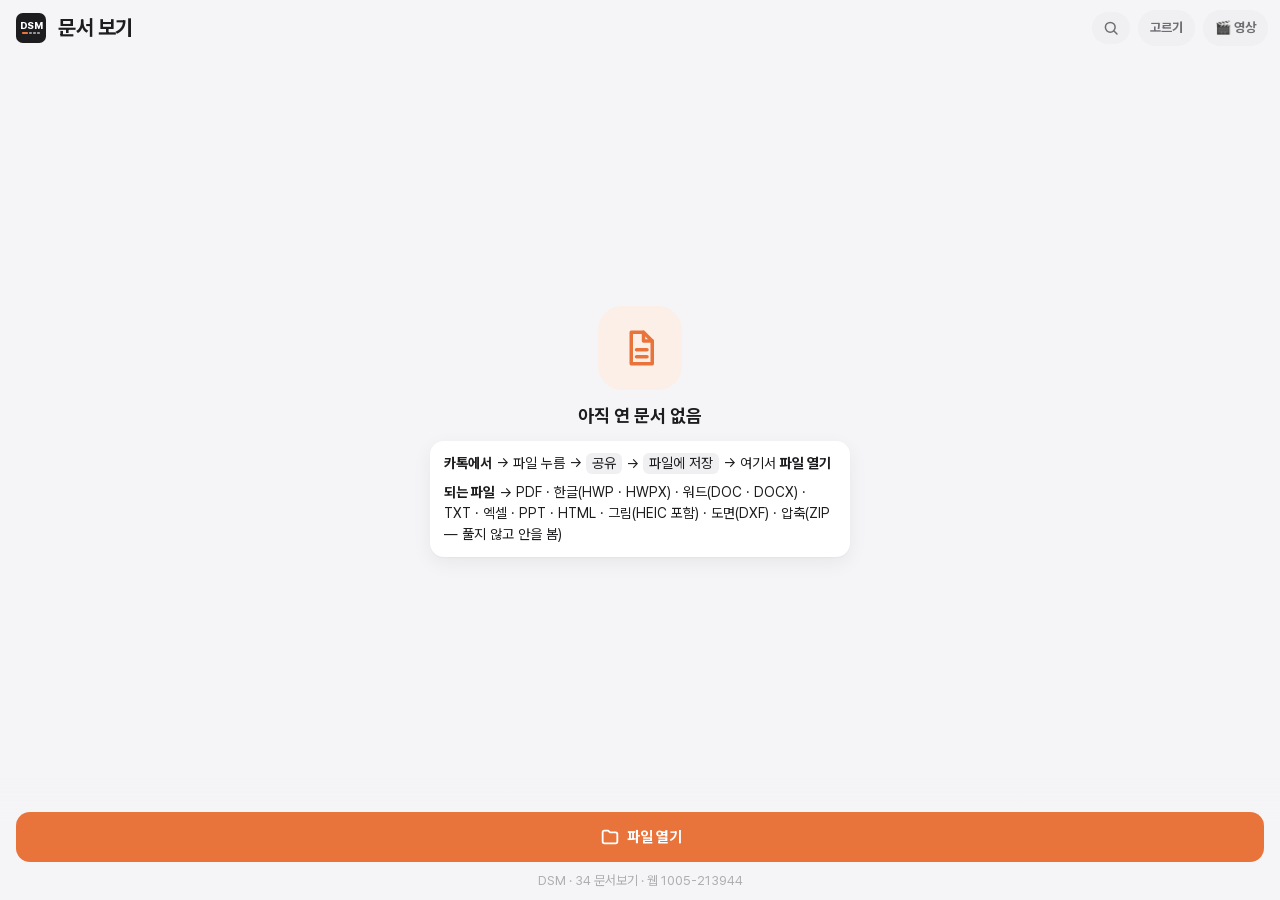
==== commit 8efcd26c: "시험판 beta 1005-213944 (시험 뒤 지움) Co-Authored-By: Claude Opus 5.5 <noreply@anthropic.com>" ====
--- a/beta/index.html
+++ b/beta/index.html
@@ -15,7 +15,7 @@
 <meta name="apple-mobile-web-app-status-bar-style" content="default">
 <meta name="theme-color" content="#f5f5f7" media="(prefers-color-scheme: light)">
 <meta name="theme-color" content="#000000" media="(prefers-color-scheme: dark)">
-<meta name="docview-ver" content="1005-213548">
+<meta name="docview-ver" content="1005-213944">
 <link rel="apple-touch-icon" href="icons/icon-180.png">
 <link rel="icon" href="icons/favicon-32.png">
 <link rel="stylesheet" href="app.css">
--- a/beta/app.css
+++ b/beta/app.css
@@ -469,3 +469,4 @@
 .골바 { position:fixed; left:0; right:0; bottom:0; display:flex; gap:6px; padding:8px 8px calc(12px + env(safe-area-inset-bottom)); background:var(--surface); box-shadow:0 -1px 0 var(--line); z-index:1; }
 .골바 button { flex:1 1 0; min-width:0; padding:12px 2px; border:0; border-radius:12px; background:var(--bg); color:var(--text); font:inherit; font-size:14px; font-weight:700; white-space:nowrap; }
 .골바 .주 { background:var(--accent); color:var(--on-accent); }
+.골치수.위 { top:auto; bottom:calc(100% + 10px); }
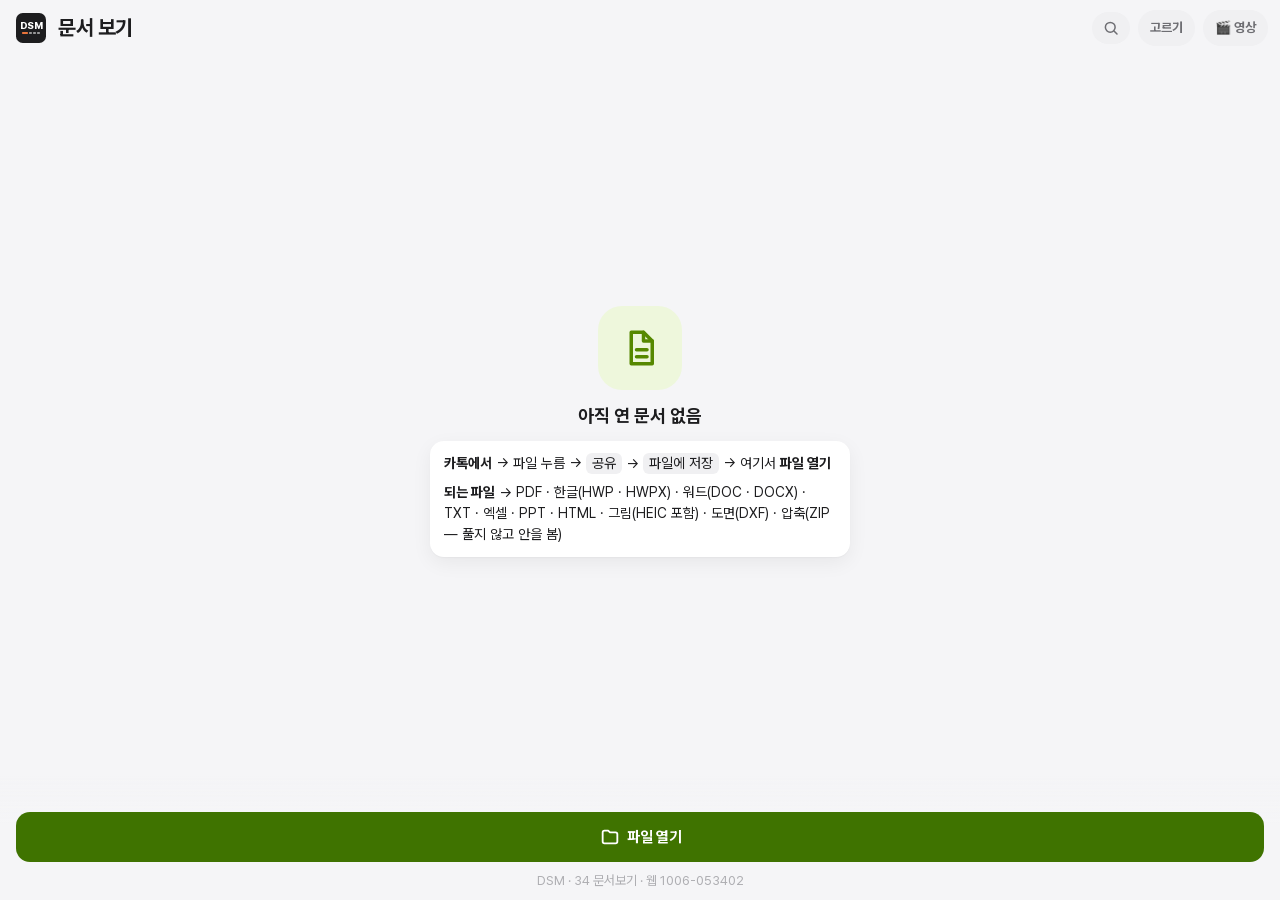
==== commit ab08cce4: "시험판 beta 1006-053402 (시험 뒤 지움) Co-Authored-By: Claude Opus 5.5 <noreply@anthropic.com>" ====
--- a/beta/index.html
+++ b/beta/index.html
@@ -15,7 +15,7 @@
 <meta name="apple-mobile-web-app-status-bar-style" content="default">
 <meta name="theme-color" content="#f5f5f7" media="(prefers-color-scheme: light)">
 <meta name="theme-color" content="#000000" media="(prefers-color-scheme: dark)">
-<meta name="docview-ver" content="1005-213944">
+<meta name="docview-ver" content="1006-053402">
 <link rel="apple-touch-icon" href="icons/icon-180.png">
 <link rel="icon" href="icons/favicon-32.png">
 <link rel="stylesheet" href="app.css">
--- a/beta/dsm/dsm.css
+++ b/beta/dsm/dsm.css
@@ -1,5 +1,5 @@
-/* DSM 부품 — dsm.css v1.0 (2026-10-04) · 문서 보기에 묶은 사본 (원본은 PC 의 DSM 디자인 폴더 · 고치지 말고 원본에서 다시 복사)
-   대표색 주황 #e8743b · 글꼴 프리텐다드 하나 (fonts/ · OFL) · 모서리 14 · 그림자 한 단 · 테두리 없음 · 글씨 13px 이상 */
+/* DSM 부품 — dsm.css v1.4 (2026-10-05) · 문서 보기에 묶은 사본 (원본에서 다시 복사 · 고치지 않음)
+   로고 주황 #e8743b · 화면 색 밝게 연두 / 어둡게 주황 · 큰 단추 밝게 짙은 연두 + 흰 글씨 · 글꼴 프리텐다드 하나 (fonts/ · OFL) */
 
 @font-face{
   font-family:"Pretendard";
@@ -10,9 +10,14 @@
 
 /* ── 색 이름 ── 색은 여기에만 둔다 */
 :root{
-  --dsm-c:#e8743b;        /* 대표색 — 주 단추 · 지금 단계 · 표식 막대 */
-  --dsm-c2:#fcefe7;       /* 옅은 대표색 — 지금 단계 칩 바탕 */
-  --dsm-c-ink:#a84a1a;    /* 옅은 바탕 위 대표색 글씨 (읽힘 5:1) */
+  --dsm-brand:#e8743b;    /* 로고 색 — 글자표 첫 막대 (밝게 · 어둡게 같음 · v1.3) */
+  --dsm-c:#76b900;        /* 화면 색 — 주 단추 · 지금 단계 (밝게 = 연두 · v1.3) */
+  --dsm-c2:#eef7dc;       /* 옅은 화면 색 — 지금 단계 칩 · 지금 줄 바탕 */
+  --dsm-c-ink:#3d6400;    /* 옅은 바탕 위 화면 색 글씨 (읽힘 6.3) */
+  --dsm-c-mark:#568800;   /* 흰 바탕 위 점 · 막대 · 테두리 · 초점 테두리 (읽힘 4.3 · v1.3) */
+  --dsm-on-c:#0b0b0c;     /* 원색 화면 색(연두 · 주황) 위 글씨 — 지금 단계 번호 동그라미 등 (8.2 · 6.6 · v1.3) */
+  --dsm-c-btn:#3f7300;    /* 큰 단추 바탕 — 밝게 짙은 연두 (형광 연두 + 검정은 거칠어 바꿈 · v1.4) */
+  --dsm-on-btn:#fff;      /* 큰 단추 글씨 — 밝게 흰색 (5.7 · v1.4) */
   --dsm-ink:#1d1d1f;      /* 글씨 */
   --dsm-dim:#6e6e73;      /* 덜 중요한 글씨 */
   --dsm-faint:#aeaeb2;    /* 서명 줄 · 화살표 */
@@ -20,25 +25,31 @@
   --dsm-card:#fff;        /* 카드 */
   --dsm-chip:#f0f0f2;     /* 칩 · 보조 단추 */
   --dsm-line:#e8e8ed;     /* 목록 사이 가는 줄 */
-  --dsm-ok:#248a3d; --dsm-warn:#b25000; --dsm-bad:#d70015;
+  --dsm-ok:#248a3d; --dsm-warn:#b25000; --dsm-bad:#d70015; --dsm-info:#5856d6;
+  --dsm-ok-bg:#e8f5ec; --dsm-warn-bg:#fff3e0; --dsm-bad-bg:#fdeef0; --dsm-info-bg:#eeeef6;   /* 상태 딱지 · 문제 줄 바탕 (v1.1) */
+  --dsm-line2:#d2d2d7;    /* 표 머리 아래 · 합계 위 진한 줄 (v1.1) */
   --dsm-shadow:0 1px 2px rgba(0,0,0,.04),0 6px 20px rgba(0,0,0,.06);
   --dsm-r:14px;
   --dsm-mark-ring:none;   /* 글자표는 밝게 · 어둡게 모두 검은 타일 — 어두운 판에서만 가는 테두리 빛 */
   --dsm-font:"Pretendard","Pretendard Variable","맑은 고딕","Malgun Gothic",system-ui,sans-serif;
 }
 :root[data-theme="dark"]{
-  --dsm-c2:#3a2a20; --dsm-c-ink:#f0955f;
+  --dsm-c:#e8743b; --dsm-c2:#3a2a20; --dsm-c-ink:#f0955f; --dsm-c-mark:#e8743b;   /* 어둡게 = 주황 (v1.3) */
+  --dsm-c-btn:#e8743b; --dsm-on-btn:#0b0b0c;   /* 어두운 판 큰 단추 = 주황 + 검정 (당초대로 · 6.6) */
   --dsm-ink:#f5f5f7; --dsm-dim:#a1a1a6; --dsm-faint:#636366;
   --dsm-bg:#000; --dsm-card:#1c1c1e; --dsm-chip:#2c2c2e; --dsm-line:#38383a;
-  --dsm-ok:#30d158; --dsm-warn:#ff9f0a; --dsm-bad:#ff453a;
+  --dsm-ok:#30d158; --dsm-warn:#ffd60a; --dsm-bad:#ff453a; --dsm-info:#8e8cff;   /* 주의 = 노랑 — 화면 색 주황과 안 헷갈리게 (v1.3) */
+  --dsm-ok-bg:#12301c; --dsm-warn-bg:#332b00; --dsm-bad-bg:#3a1a1d; --dsm-info-bg:#25243d; --dsm-line2:#48484a;
   --dsm-shadow:0 0 0 1px #2c2c2e;
   --dsm-mark-ring:0 0 0 1px #48484a;
 }
 @media (prefers-color-scheme:dark){:root:not([data-theme="light"]){
-  --dsm-c2:#3a2a20; --dsm-c-ink:#f0955f;
+  --dsm-c:#e8743b; --dsm-c2:#3a2a20; --dsm-c-ink:#f0955f; --dsm-c-mark:#e8743b;   /* 어둡게 = 주황 (v1.3) */
+  --dsm-c-btn:#e8743b; --dsm-on-btn:#0b0b0c;   /* 어두운 판 큰 단추 = 주황 + 검정 (당초대로 · 6.6) */
   --dsm-ink:#f5f5f7; --dsm-dim:#a1a1a6; --dsm-faint:#636366;
   --dsm-bg:#000; --dsm-card:#1c1c1e; --dsm-chip:#2c2c2e; --dsm-line:#38383a;
-  --dsm-ok:#30d158; --dsm-warn:#ff9f0a; --dsm-bad:#ff453a;
+  --dsm-ok:#30d158; --dsm-warn:#ffd60a; --dsm-bad:#ff453a; --dsm-info:#8e8cff;   /* 주의 = 노랑 — 화면 색 주황과 안 헷갈리게 (v1.3) */
+  --dsm-ok-bg:#12301c; --dsm-warn-bg:#332b00; --dsm-bad-bg:#3a1a1d; --dsm-info-bg:#25243d; --dsm-line2:#48484a;
   --dsm-shadow:0 0 0 1px #2c2c2e;
   --dsm-mark-ring:0 0 0 1px #48484a;
 }}
@@ -48,7 +59,7 @@
 .dsm body{margin:0;font:15px/1.6 var(--dsm-font);font-feature-settings:"tnum";
   -webkit-font-smoothing:antialiased;word-break:keep-all}
 .dsm *,.dsm *::before,.dsm *::after{box-sizing:border-box}
-.dsm :focus-visible{outline:2px solid var(--dsm-c);outline-offset:2px}
+.dsm :focus-visible{outline:2px solid var(--dsm-c-mark);outline-offset:2px}
 
 /* ── DSM 글자표 ── 크기는 --s 하나로 (글자 · 막대가 따라감)
    <span class="dsm-mark"><b>DSM</b><i><u></u><u></u><u></u><u></u></i></span>
@@ -60,7 +71,7 @@
 .dsm-mark b{display:block;letter-spacing:-.05em;font-weight:800}
 .dsm-mark i{display:flex;gap:.07em;width:1.95em;margin-top:.17em;margin-bottom:.14em}   /* 아래 .14em = 먹 기준 가운데 (svg · png 와 같은 자리) */
 .dsm-mark i u{display:block;height:.13em;border-radius:.07em;flex:1;background:currentColor;opacity:.55}
-.dsm-mark i u:first-child{flex:2;background:var(--dsm-c);opacity:1}
+.dsm-mark i u:first-child{flex:2;background:var(--dsm-brand);opacity:1}   /* 로고 색 — 화면 색을 따라가지 않음 (v1.3) */
 .dsm-mark--d{font-size:calc(var(--s)*.46);border-radius:25%}
 .dsm-mark--d i{display:none}
 .dsm-mark--light{background:#fff;color:#1d1d1f}   /* 검은 바탕 위 (명함 뒤 등) */
@@ -73,7 +84,7 @@
 .dsm-head .dsm-sp{flex:1}
 
 /* ── 카드 ── 테두리 대신 여백 · 그림자 한 단 */
-.dsm-card{background:var(--dsm-card);border-radius:var(--dsm-r);box-shadow:var(--dsm-shadow);padding:16px 20px}
+.dsm-card{background:var(--dsm-card);border-radius:var(--dsm-r);box-shadow:var(--dsm-shadow);padding:16px 20px;min-width:0}   /* min-width:0 — 격자 · 가로줄 안에서 넓은 표에 밀려 화면이 벌어지지 않게 (v1.1) */
 .dsm-card h2{font-size:13px;color:var(--dsm-dim);font-weight:600;letter-spacing:.04em;margin:0 0 8px}
 
 /* ── 단추 ── 큰 단추(--main)는 한 화면에 하나 · 나머지는 회색 */
@@ -81,7 +92,7 @@
   background:var(--dsm-chip);color:var(--dsm-ink);cursor:pointer;display:inline-flex;align-items:center;gap:6px}
 .dsm-btn:hover{filter:brightness(.96)}
 .dsm-btn:disabled{opacity:.4;cursor:default;filter:none}
-.dsm-btn--main{background:var(--dsm-c);color:#fff}
+.dsm-btn--main{background:var(--dsm-c-btn);color:var(--dsm-on-btn)}   /* 밝게 짙은 연두 + 흰 · 어둡게 주황 + 검정 (v1.4) */
 .dsm-btn--wide{width:100%;justify-content:center;padding:14px;font-size:15px;border-radius:var(--dsm-r)}
 
 /* ── 칩 ── 작은 고르기 · 상태 표시 */
@@ -120,6 +131,99 @@
 
 /* ── 서명 줄 ── 화면 맨 아래 「DSM · 도구 이름 · 판」 */
 .dsm-sign{font-size:13px;color:var(--dsm-faint);text-align:center;padding:10px 0 14px;letter-spacing:.01em}
+
+/* ── 표 (v1.1) ── 규칙 : 스킬 dsm-table · 본보기 시험화면.html «표»
+   <div class="dsm-tcap"><b>보 휨 검토</b><span>단위 kN·m · KDS 14 20 20 · 10-05</span></div>   ← 표 위 한 줄 (제목 · 단위 · 기준 · 날짜)
+   <div class="dsm-tsum"><span class="dsm-chip">부재 <b>5</b></span> …</div>                      ← 요약 칩 (건수 · NG · 합계)
+   <table class="dsm-table"> th.n · td.n = 숫자 오른쪽 · tr.is-bad 문제 줄 · tr.is-now 지금 줄 · tfoot = 합계 */
+.dsm-tcap{display:flex;align-items:baseline;gap:10px;flex-wrap:wrap;margin:0 0 8px}
+.dsm-tcap b{font-size:16px;font-weight:700;letter-spacing:-.01em}
+.dsm-tcap span{font-size:13px;color:var(--dsm-dim)}
+.dsm-tsum{display:flex;gap:6px;flex-wrap:wrap;margin:0 0 10px}
+.dsm-tsum b{color:var(--dsm-ink);font-weight:700}
+.dsm-tsum .dsm-chip--bad b{color:var(--dsm-bad)}
+.dsm-table{border-collapse:collapse;width:100%;font-size:15px;font-feature-settings:"tnum"}
+.dsm-table th{font-size:13px;font-weight:700;color:var(--dsm-dim);text-align:left;padding:8px 12px;
+  border-bottom:1.5px solid var(--dsm-line2);white-space:nowrap;vertical-align:bottom}
+.dsm-table th small{font-weight:500;color:var(--dsm-faint);margin-left:3px}   /* 단위는 머리에 작게 */
+.dsm-table td{padding:11px 12px;border-bottom:1px solid var(--dsm-line);vertical-align:top}
+.dsm-table .n{text-align:right;white-space:nowrap}    /* 숫자 · 같은 소수 자리로 넣는 것은 만드는 쪽 몫 */
+.dsm-table .c{text-align:center}
+.dsm-table .k{font-weight:600}                         /* 줄 이름 (부재 · 구간) */
+.dsm-table .dim{color:var(--dsm-dim)}
+.dsm-table .more{color:var(--dsm-faint);font-weight:700;text-align:right;width:1%}   /* 줄 끝 «⋯» 하나 */
+.dsm-table tr.is-bad td{background:var(--dsm-bad-bg)}
+.dsm-table tr.is-now td{background:var(--dsm-c2)}
+.dsm-table .is-rec{background:var(--dsm-c2)}           /* 견주는 표 — 권하는 열 하나만 */
+.dsm-table th.is-rec{color:var(--dsm-c-ink)}
+.dsm-table tfoot td{border-top:1.5px solid var(--dsm-ink);border-bottom:0;font-weight:700}
+.dsm-table--dense{font-size:14px}
+.dsm-table--dense td,.dsm-table--dense th{padding:6px 10px}
+
+/* 구분선 (10-05 전무님 «칸이 많아지면 구분선 필요» → B 를 기본으로)
+   열 6 이하 : 세로 줄 없음
+   열 7 이상 : 모든 열 옅은 세로 줄 — 저절로(:has) · 옛 브라우저는 .dsm-table--grid 를 손으로
+   묶음이 있으면 : 머리 두 단(th.dsm-grp) + 묶음 첫 칸에 .gl → 진한 세로 줄
+   줄 30 넘음 : .dsm-table--long → 5 줄마다 진한 가로 줄 · 줄무늬는 쓰지 않음 */
+.dsm-table--grid td+td,.dsm-table--grid th+th{border-left:1px solid var(--dsm-line)}
+.dsm-table:has(tr>:nth-child(7)) td+td,.dsm-table:has(tr>:nth-child(7)) th+th{border-left:1px solid var(--dsm-line)}
+.dsm-table thead tr:not(:last-child) th{border-bottom:0;padding-bottom:2px}   /* 묶음 머리 줄 */
+.dsm-table th.dsm-grp{text-align:center;color:var(--dsm-ink)}
+.dsm-table th.dsm-grp span{display:block;border-bottom:1.5px solid var(--dsm-line2);padding-bottom:4px}
+.dsm-table .gl,.dsm-table th.dsm-grp{border-left:1.5px solid var(--dsm-line2) !important}
+.dsm-table--long tbody tr:nth-child(5n) td{border-bottom:1.5px solid var(--dsm-line2)}
+@media (hover:hover){.dsm-table tbody tr:hover td{background:var(--dsm-bg)}
+  .dsm-table tbody tr.is-bad:hover td{background:var(--dsm-bad-bg)}}
+
+/* 상태 = 점 + 낱말 (색만으로 말하지 않음) : <span class="dsm-st dsm-st--bad"><i></i>NG</span> */
+.dsm-st{display:inline-flex;align-items:center;gap:6px;font-weight:700;font-size:14px;white-space:nowrap;color:var(--dsm-dim)}
+.dsm-st i{width:8px;height:8px;border-radius:50%;background:var(--dsm-faint);flex:none}
+.dsm-st--ok{color:var(--dsm-ok)}     .dsm-st--ok i{background:var(--dsm-ok)}
+.dsm-st--warn{color:var(--dsm-warn)} .dsm-st--warn i{background:var(--dsm-warn)}
+.dsm-st--bad{color:var(--dsm-bad)}   .dsm-st--bad i{background:var(--dsm-bad)}
+
+/* 검토 결과 다섯 마디 딱지 : 보완 필요 · 권고 · 참고 · 적정 · 자료 미비 */
+.dsm-tag{display:inline-block;font-size:13px;font-weight:700;border-radius:6px;padding:2px 8px;white-space:nowrap;
+  background:var(--dsm-chip);color:var(--dsm-dim)}
+.dsm-tag--fix{background:var(--dsm-bad-bg);color:var(--dsm-bad)}      /* 보완 필요 */
+.dsm-tag--rec{background:var(--dsm-warn-bg);color:var(--dsm-warn)}    /* 권고 */
+.dsm-tag--ok{background:var(--dsm-ok-bg);color:var(--dsm-ok)}        /* 적정 */
+.dsm-tag--miss{background:var(--dsm-info-bg);color:var(--dsm-info)}  /* 자료 미비 */
+                                                                     /* 참고 = 꾸밈 없는 .dsm-tag */
+
+/* 폰 P3 — 첫 열 고정 + 가로 밀기 : <div class="dsm-twrap"><table class="dsm-table">…</table></div><p class="dsm-thint">옆으로 밀면 2 열 더 →</p> */
+.dsm-twrap{max-width:100%;min-width:0;overflow-x:auto;-webkit-overflow-scrolling:touch;background:var(--dsm-card);border-radius:var(--dsm-r)}
+.dsm-twrap .dsm-table tr>*:first-child{position:sticky;left:0;z-index:1;background:var(--dsm-card)}
+/* v1.2 (18번 알림) — 고정 첫 칸이 줄 바탕(문제 줄 · 지금 줄 · 마우스 올린 줄)을 덮지 않게 */
+.dsm-twrap .dsm-table tr.is-bad>*:first-child{background:var(--dsm-bad-bg)}
+.dsm-twrap .dsm-table tr.is-now>*:first-child{background:var(--dsm-c2)}
+@media (hover:hover){.dsm-twrap .dsm-table tbody tr:not(.is-bad):not(.is-now):hover>*:first-child{background:var(--dsm-bg)}}
+/* v1.2 (18번 알림) — «안 접힘» 과 첫 열 그림자는 폰 폭에서만 · PC 에서는 긴 글이 접혀 화면이 벌어지지 않음 */
+@media (max-width:760px){
+  .dsm-twrap .dsm-table th,.dsm-twrap .dsm-table td{white-space:nowrap}
+  .dsm-twrap .dsm-table tr>*:first-child{box-shadow:6px 0 8px -6px rgba(0,0,0,.18)}
+}
+.dsm-thint{font-size:13px;color:var(--dsm-dim);text-align:right;margin:6px 0 0}
+
+/* 폰 P1 — 이름 · 값 목록 (한 건 자세히) : <div class="dsm-kv"><div><span>Mu</span><b>311.8</b></div>…</div> */
+.dsm-kv{background:var(--dsm-card);border-radius:var(--dsm-r);padding:0 14px;font-feature-settings:"tnum"}
+.dsm-kv>div{display:flex;justify-content:space-between;align-items:center;gap:12px;padding:11px 0;border-bottom:1px solid var(--dsm-line);font-size:15px}
+.dsm-kv>div:last-child{border-bottom:0}
+.dsm-kv span{color:var(--dsm-dim)}
+.dsm-kv b{font-weight:700;text-align:right}
+
+/* 폰 P4 — 묶음 접기 : <details class="dsm-acc"><summary>1 구간 <b>412.5</b></summary><div><span>기초</span>188.0</div>…</details> */
+.dsm-acc{background:var(--dsm-card);padding:0 14px;font-feature-settings:"tnum"}
+.dsm-acc:first-of-type{border-radius:var(--dsm-r) var(--dsm-r) 0 0}
+.dsm-acc:last-of-type{border-radius:0 0 var(--dsm-r) var(--dsm-r)}
+.dsm-acc summary{display:flex;justify-content:space-between;align-items:center;gap:12px;padding:12px 0;font-weight:700;
+  cursor:pointer;list-style:none;border-bottom:1px solid var(--dsm-line)}
+.dsm-acc summary::-webkit-details-marker{display:none}
+.dsm-acc summary::before{content:"▸";color:var(--dsm-faint);margin-right:6px}
+.dsm-acc[open] summary::before{content:"▾"}
+.dsm-acc summary b{margin-left:auto;font-weight:600;color:var(--dsm-dim)}
+.dsm-acc>div{display:flex;justify-content:space-between;padding:8px 0 8px 18px;border-bottom:1px solid var(--dsm-line);font-size:14px}
+.dsm-acc>div span{color:var(--dsm-dim)}
 
 /* ── 출력물 머리말 ── 워드 · PDF · 인쇄 (종이는 늘 흰 바탕) */
 .dsm-paperhead{display:flex;align-items:center;gap:8px;border-bottom:1px solid #e8e8ed;
--- a/beta/app.css
+++ b/beta/app.css
@@ -1,12 +1,13 @@
 /* 문서 보기 — 모양 (2026-10-04 DSM 부품 v1.0 바름 · 목업 1_읽을거리\DSM_목업.html · 처음 승인은 시안 B 종이)
    색은 :root 색 이름에만 · 어둡게는 폰 설정을 따라 이름만 바꾼다
-   DSM : 대표색 주황 하나(--accent) · 옅은 바탕 위 주황 글씨는 --accent-ink · 글꼴 프리텐다드(dsm/dsm.css 가 묶은 파일을 부름) · 테두리 띠 없음
+   DSM v1.4 (10-06) : 화면 색 밝게 연두 / 어둡게 주황(--accent · 흰 바탕 위 점 · 막대 · 테두리) · 큰 단추 --btn · --on-btn (밝게 짙은 연두 + 흰 / 어둡게 주황 + 검정) · 로고 · 아이콘은 주황 그대로
+   (옛 v1.0 : 대표색 주황 하나(--accent)) · 옅은 바탕 위 주황 글씨는 --accent-ink · 글꼴 프리텐다드(dsm/dsm.css 가 묶은 파일을 부름) · 테두리 띠 없음
    파일 딱지 색(PDF 빨강 · 한글 파랑 …)은 그대로 (전무님 10-04 「A 색 그대로」) · 펜 · 형광 색도 그대로 */
 
 /* ① 색 이름 */
 :root {
   --bg:#f5f5f7; --surface:#ffffff; --surface2:#f0f0f2; --text:#1d1d1f; --sub:#6e6e73; --line:#e8e8ed; --rule:#d2d2d7;
-  --accent:#e8743b; --on-accent:#ffffff; --accent-soft:#fcefe7; --accent-ink:#a84a1a; --bar:#f5f5f7; --bar-text:#1d1d1f; --faint:#aeaeb2;
+  --accent:#568800; --on-accent:#ffffff; --accent-soft:#eef7dc; --accent-ink:#3d6400; --btn:#3f7300; --on-btn:#ffffff; --bar:#f5f5f7; --bar-text:#1d1d1f; --faint:#aeaeb2;
   --page:#ffffff; --page-text:#1d1d1f; --reader:#ebebef;
   --shadow:0 1px 2px rgba(0,0,0,.04), 0 6px 20px rgba(0,0,0,.06);
   --radius:14px; --font:"Pretendard","Pretendard Variable","Malgun Gothic","맑은 고딕",system-ui,sans-serif; --read-font:var(--font);
@@ -15,7 +16,7 @@
 @media (prefers-color-scheme: dark) {
   :root {
     --bg:#000000; --surface:#1c1c1e; --surface2:#2c2c2e; --text:#f5f5f7; --sub:#a1a1a6; --line:#38383a; --rule:#48484a;
-    --accent:#e8743b; --on-accent:#ffffff; --accent-soft:#3a2a20; --accent-ink:#f0955f; --bar:#000000; --bar-text:#f5f5f7; --faint:#636366;
+    --accent:#e8743b; --on-accent:#ffffff; --accent-soft:#3a2a20; --accent-ink:#f0955f; --btn:#e8743b; --on-btn:#0b0b0c; --bar:#000000; --bar-text:#f5f5f7; --faint:#636366;
     --page:#1c1c1e; --page-text:#e5e5ea; --reader:#000000; --shadow:0 0 0 1px #2c2c2e;
     color-scheme:dark;
   }
@@ -50,8 +51,8 @@
 .item .n { font-weight:600; font-size:15px; white-space:nowrap; overflow:hidden; text-overflow:ellipsis; }
 .item .s { font-size:13px; color:var(--sub); }
 .item .more { width:40px; height:40px; display:grid; place-items:center; color:var(--sub); border-radius:50%; }
-.fab { position:fixed; right:16px; bottom:calc(20px + env(safe-area-inset-bottom)); display:flex; align-items:center; gap:6px; background:var(--accent); color:var(--on-accent); border-radius:999px; padding:13px 20px; font-weight:700; font-size:15px; box-shadow:0 6px 16px rgba(0,0,0,.2); }
-.fab .ico { stroke:var(--on-accent); }
+.fab { position:fixed; right:16px; bottom:calc(20px + env(safe-area-inset-bottom)); display:flex; align-items:center; gap:6px; background:var(--btn); color:var(--on-btn); border-radius:999px; padding:13px 20px; font-weight:700; font-size:15px; box-shadow:0 6px 16px rgba(0,0,0,.2); }
+.fab .ico { stroke:var(--on-btn); }
 
 .empty { flex:1; display:flex; flex-direction:column; align-items:center; justify-content:center; text-align:center; padding:26px; gap:12px; color:var(--sub); }
 .empty .big { width:84px; height:84px; border-radius:24px; background:var(--accent-soft); color:var(--accent); display:grid; place-items:center; }
@@ -84,7 +85,7 @@
 .sheet h3 { margin:0 0 10px; font-size:16px; }
 .sheet .row { display:flex; gap:10px; align-items:center; }
 .sheet input { flex:1; font:inherit; font-size:18px; padding:10px 14px; border-radius:12px; border:1px solid var(--line); background:var(--surface2); color:var(--text); }
-.btn { padding:11px 18px; border-radius:12px; background:var(--accent); color:var(--on-accent); font-weight:700; }
+.btn { padding:11px 18px; border-radius:12px; background:var(--btn); color:var(--on-btn); font-weight:700; }
 .btn.plain { background:var(--surface2); color:var(--text); }
 .act { display:block; width:100%; text-align:left; padding:14px 6px; font-size:16px; border-bottom:1px solid var(--line); }
 .act:last-child { border-bottom:0; }
@@ -170,7 +171,7 @@
 .flowin .엑셀 { font-family:var(--font); }
 .시트탭 { display:flex; gap:6px; overflow-x:auto; padding:0 0 10px; position:sticky; top:-18px; background:inherit; z-index:2; }
 .시트탭 button { flex:none; padding:6px 12px; border-radius:999px; background:rgba(127,127,127,.16); color:inherit; font-size:14px; white-space:nowrap; }
-.시트탭 button.on { background:var(--accent); color:var(--on-accent); font-weight:700; }
+.시트탭 button.on { background:var(--btn); color:var(--on-btn); font-weight:700; }
 .flowin table.시트 { font-size:.82em; border-collapse:collapse; min-width:0; }
 .flowin table.시트 th { background:rgba(127,127,127,.16); color:inherit; opacity:.75; font-weight:600; font-size:.85em; padding:.2em .5em; border:1px solid var(--rule); }
 .flowin table.시트 tr > th:first-child { text-align:right; white-space:nowrap; min-width:2.4em; }
@@ -223,7 +224,7 @@
 .b-html { background:#e8710a; }
 .flowin .html문서 pre { white-space:pre-wrap; font-size:.9em; background:rgba(127,127,127,.1); padding:.6em .8em; border-radius:6px; }
 .flowin .html문서 blockquote { margin:.4em 0; padding-left:.9em; border-left:3px solid var(--rule); }
-.flowin .html문서 .html링크 { color:var(--accent-ink); text-decoration:underline; text-decoration-color:rgba(232,116,59,.45); }
+.flowin .html문서 .html링크 { color:var(--accent-ink); text-decoration:underline; text-decoration-color:color-mix(in srgb, var(--accent-ink) 45%, transparent); }
 .flowin .html문서 ul, .flowin .html문서 ol { padding-left:1.4em; margin:.3em 0 .6em; }
 .flowin .html문서 hr { border:0; border-top:1px solid var(--rule); margin:1em 0; }
 .flowin .html문서 img.그림 { max-width:100%; height:auto; }
@@ -308,7 +309,7 @@
 .zip길 button.지금 { background:var(--accent-soft); color:var(--accent-ink); font-weight:700; }
 .zip길 .사이 { color:var(--sub); }
 .zip요약 { font-size:13px; color:var(--sub); margin:0 6px 10px; }
-.zip모두 { display:block; width:100%; margin:0 0 12px; padding:13px 14px; border-radius:var(--radius); background:var(--accent); color:var(--on-accent); font-weight:700; font-size:15px; text-align:center; }
+.zip모두 { display:block; width:100%; margin:0 0 12px; padding:13px 14px; border-radius:var(--radius); background:var(--btn); color:var(--on-btn); font-weight:700; font-size:15px; text-align:center; }
 .zipbox .item .s .자물쇠 { color:#c0392b; }
 
 /* PPT 보기 (10-04 · ppt.js) — 목록 딱지 · 「글로」 의 장 머리 · 발표자 메모 */
@@ -406,7 +407,7 @@
 .item:has(.찾은줄) { align-items:flex-start; }
 
 /* ── 0.9.6 ④ 사진 여러 장 → PDF 한 권 ── */
-.selfoot .새것 { background:var(--accent); color:var(--on-accent); }
+.selfoot .새것 { background:var(--btn); color:var(--on-btn); }
 .pdf썸들 { display:grid; grid-template-columns:repeat(4, 1fr); gap:8px; margin:4px 0 6px; max-height:38vh; overflow-y:auto; }
 .pdf썸 { position:relative; aspect-ratio:3/4; border-radius:8px; overflow:hidden; background:var(--surface2); touch-action:none; user-select:none; -webkit-user-select:none; }
 .pdf썸 img { width:100%; height:100%; object-fit:cover; pointer-events:none; -webkit-user-drag:none; }
@@ -468,5 +469,5 @@
 .골안내 { position:fixed; left:12px; right:12px; top:calc(10px + env(safe-area-inset-top)); text-align:center; background:rgba(20,22,26,.86); color:#fff; font-size:13px; padding:8px 10px; border-radius:10px; pointer-events:none; z-index:1; }
 .골바 { position:fixed; left:0; right:0; bottom:0; display:flex; gap:6px; padding:8px 8px calc(12px + env(safe-area-inset-bottom)); background:var(--surface); box-shadow:0 -1px 0 var(--line); z-index:1; }
 .골바 button { flex:1 1 0; min-width:0; padding:12px 2px; border:0; border-radius:12px; background:var(--bg); color:var(--text); font:inherit; font-size:14px; font-weight:700; white-space:nowrap; }
-.골바 .주 { background:var(--accent); color:var(--on-accent); }
+.골바 .주 { background:var(--btn); color:var(--on-btn); }
 .골치수.위 { top:auto; bottom:calc(100% + 10px); }
